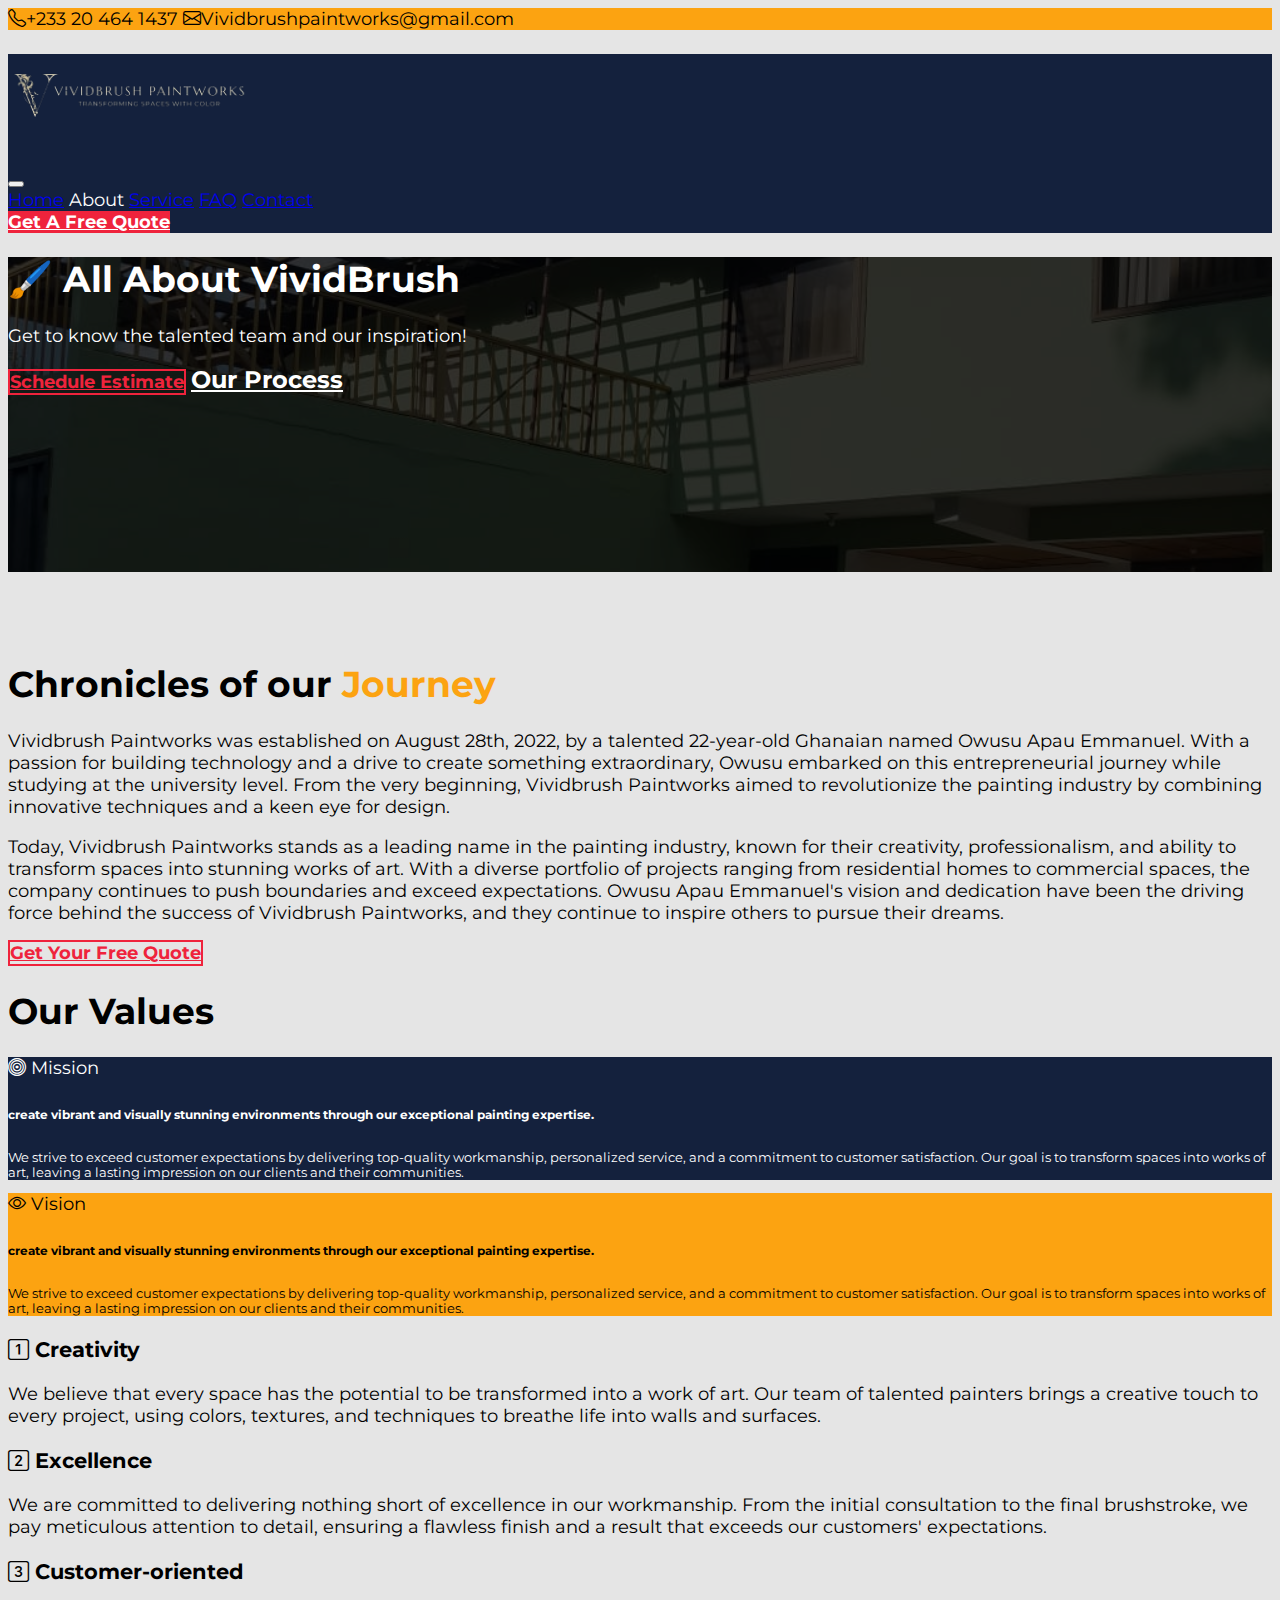
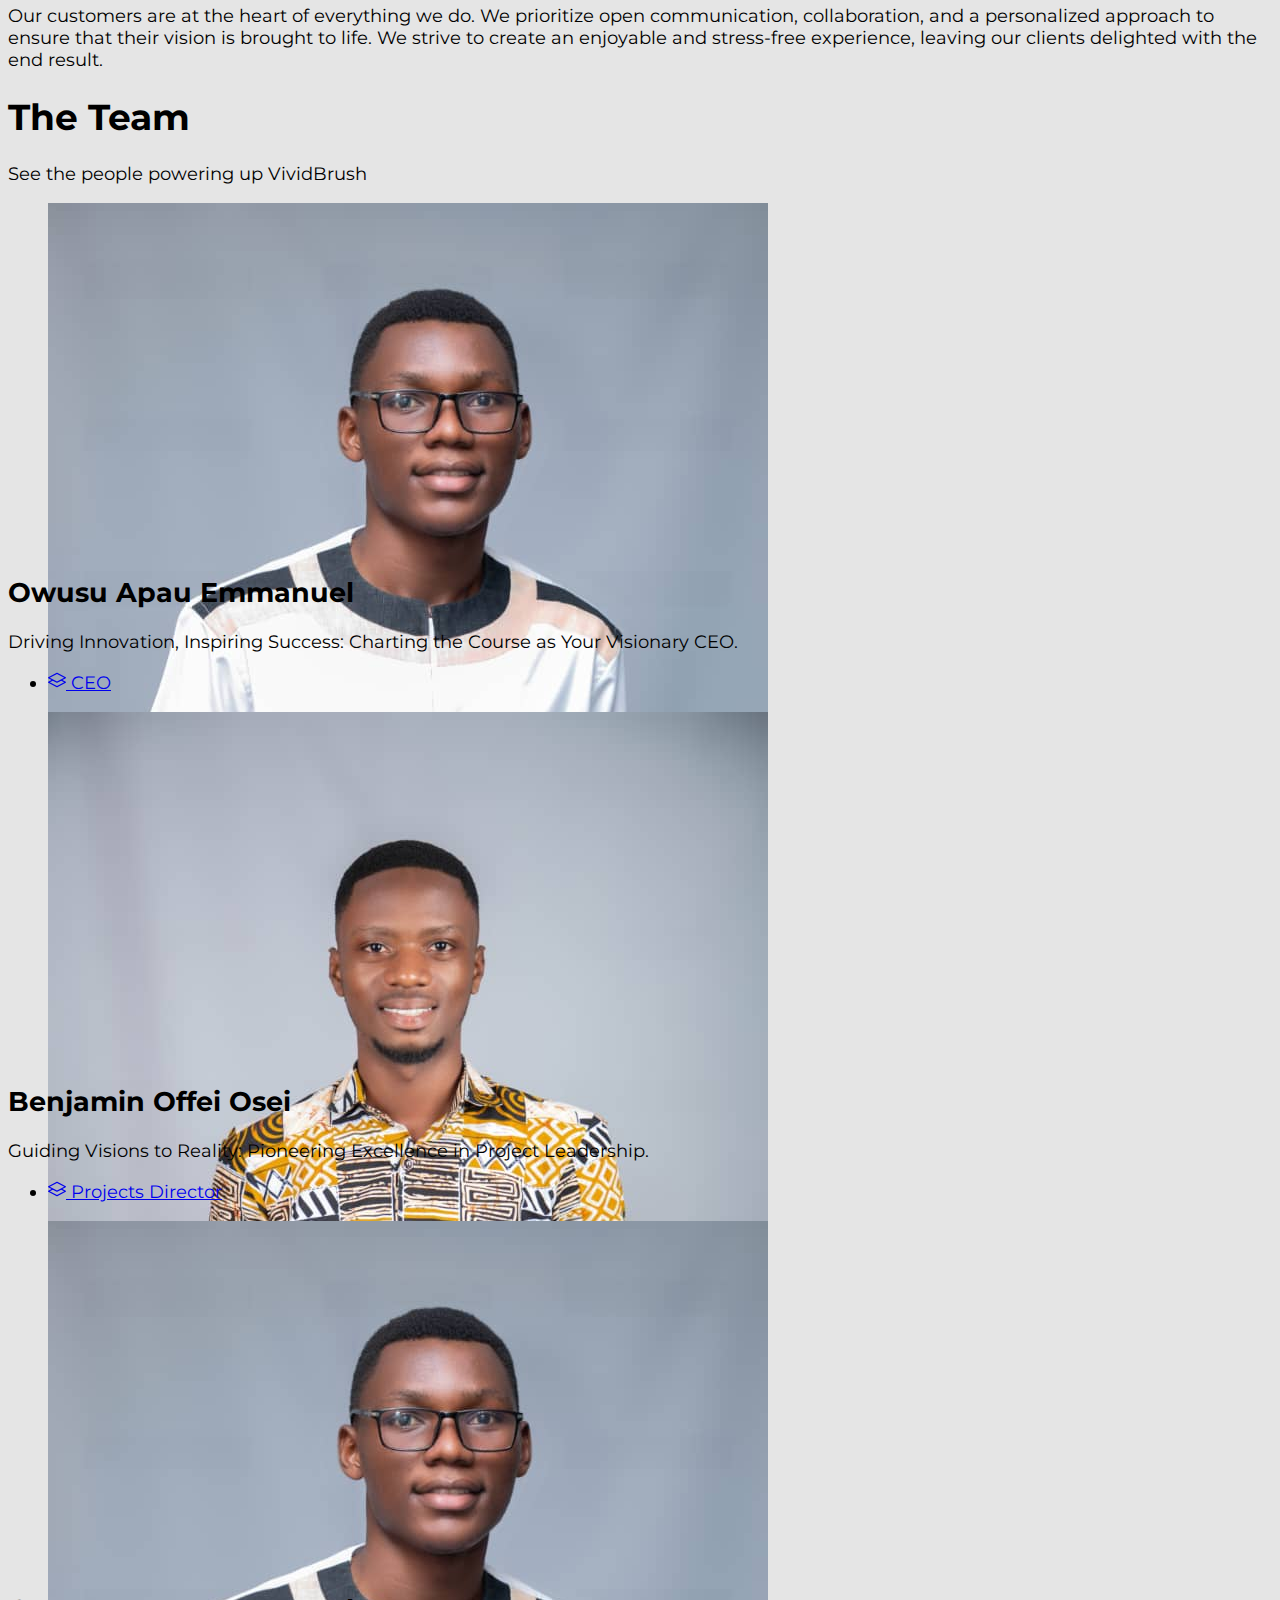
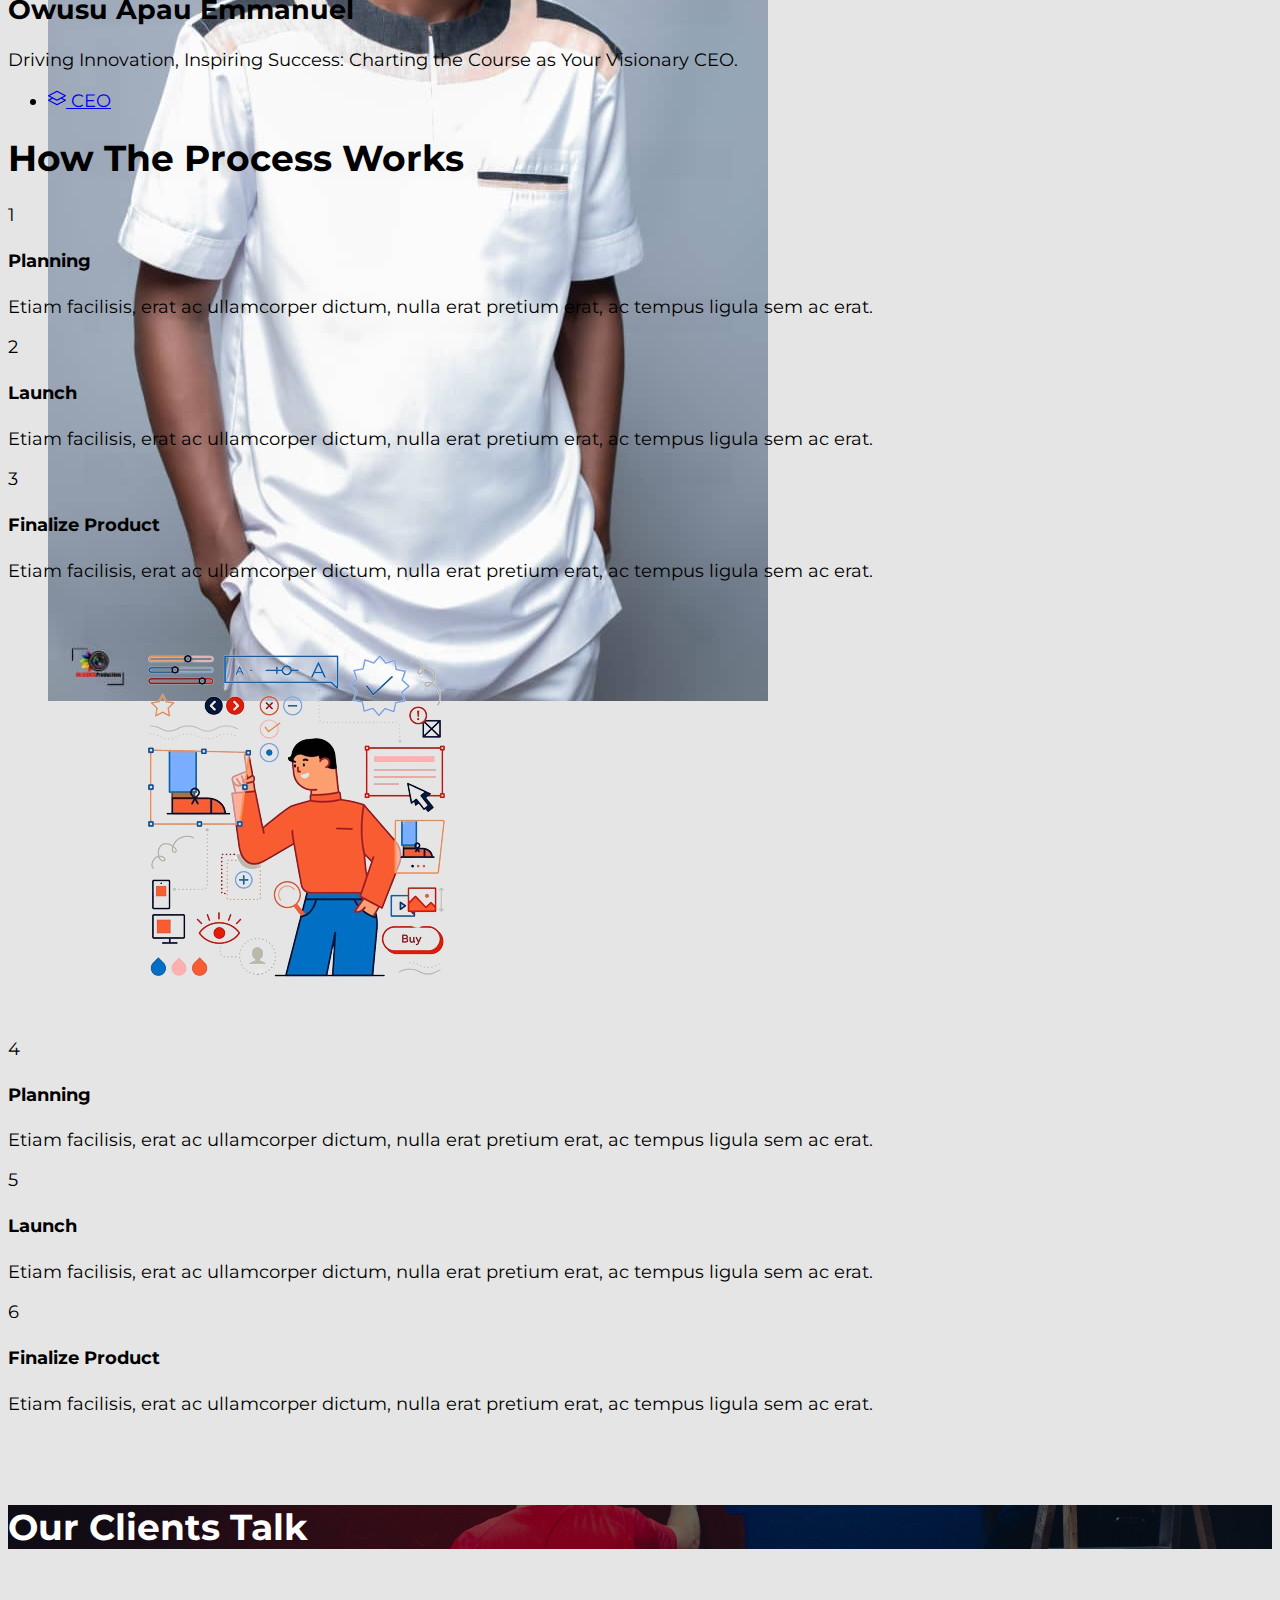
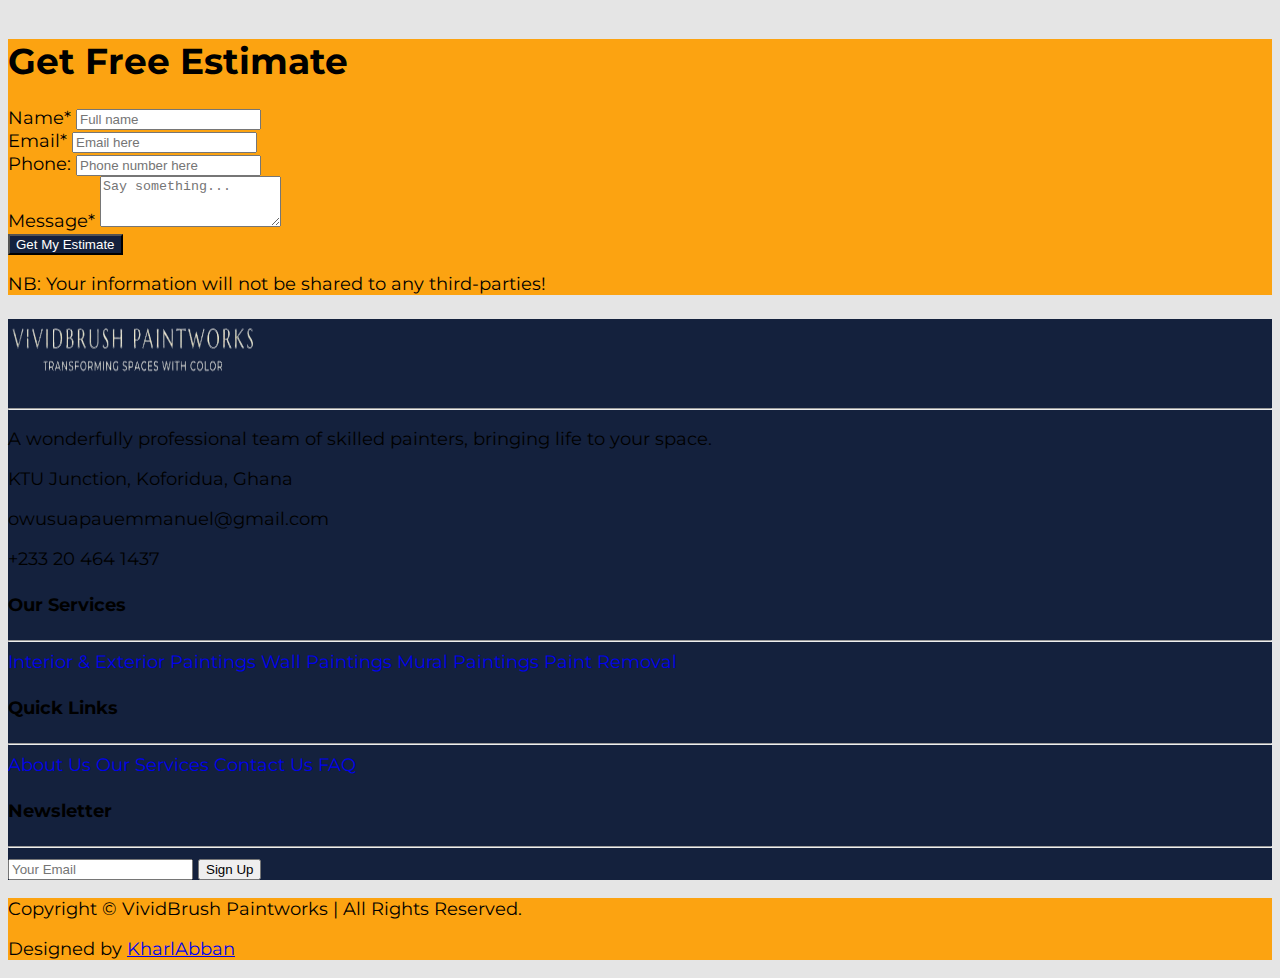
==== about.html @ 243aa116 "Initial commit for VividBrush" ====
<!DOCTYPE html>
<html lang="en">
<head>
    <meta charset="UTF-8">
    <meta name="author" content="KharlAbban">
    <meta name="keywords" content="painter, painting, home decor, interior, mural, contractor">
    <meta name="viewport" content="width=device-width, initial-scale=1.0">
    <title>About VividBrush Paintworks</title>
    <link rel="icon" type="image/png" href="assets/img/logo_transparent_icon.png">
    <!-- Styles -->
    <link href="https://cdn.jsdelivr.net/npm/bootstrap@5.3.2/dist/css/bootstrap.min.css" rel="stylesheet" integrity="sha384-T3c6CoIi6uLrA9TneNEoa7RxnatzjcDSCmG1MXxSR1GAsXEV/Dwwykc2MPK8M2HN" crossorigin="anonymous">
    <link rel="stylesheet" href="https://cdn.jsdelivr.net/npm/bootstrap-icons@1.11.2/font/bootstrap-icons.min.css">
    <link rel="stylesheet" href="https://cdnjs.cloudflare.com/ajax/libs/OwlCarousel2/2.3.4/assets/owl.carousel.min.css" integrity="sha512-tS3S5qG0BlhnQROyJXvNjeEM4UpMXHrQfTGmbQ1gKmelCxlSEBUaxhRBj/EFTzpbP4RVSrpEikbmdJobCvhE3g==" crossorigin="anonymous" referrerpolicy="no-referrer" />
    <link rel="stylesheet" href="https://cdnjs.cloudflare.com/ajax/libs/OwlCarousel2/2.3.4/assets/owl.theme.default.css" integrity="sha512-OTcub78R3msOCtY3Tc6FzeDJ8N9qvQn1Ph49ou13xgA9VsH9+LRxoFU6EqLhW4+PKRfU+/HReXmSZXHEkpYoOA==" crossorigin="anonymous" referrerpolicy="no-referrer" />
    <link rel="stylesheet" href="https://cdnjs.cloudflare.com/ajax/libs/font-awesome/6.5.1/css/all.min.css" integrity="sha512-DTOQO9RWCH3ppGqcWaEA1BIZOC6xxalwEsw9c2QQeAIftl+Vegovlnee1c9QX4TctnWMn13TZye+giMm8e2LwA==" crossorigin="anonymous" referrerpolicy="no-referrer" />
    <link rel="stylesheet" href="assets/css/about.css">
    <!-- Scripts -->
    <script defer src="https://cdn.jsdelivr.net/npm/bootstrap@5.3.2/dist/js/bootstrap.bundle.min.js" integrity="sha384-C6RzsynM9kWDrMNeT87bh95OGNyZPhcTNXj1NW7RuBCsyN/o0jlpcV8Qyq46cDfL" crossorigin="anonymous"></script>
    <script defer src="https://cdnjs.cloudflare.com/ajax/libs/jquery/3.7.1/jquery.min.js" integrity="sha512-v2CJ7UaYy4JwqLDIrZUI/4hqeoQieOmAZNXBeQyjo21dadnwR+8ZaIJVT8EE2iyI61OV8e6M8PP2/4hpQINQ/g==" crossorigin="anonymous" referrerpolicy="no-referrer"></script>
    <script defer src="https://cdnjs.cloudflare.com/ajax/libs/OwlCarousel2/2.3.4/owl.carousel.min.js" integrity="sha512-bPs7Ae6pVvhOSiIcyUClR7/q2OAsRiovw4vAkX+zJbw3ShAeeqezq50RIIcIURq7Oa20rW2n2q+fyXBNcU9lrw==" crossorigin="anonymous" referrerpolicy="no-referrer"></script>
    <script defer src="assets/js/index.js"></script>
    <script src="assets/js/universal.js" defer></script>
</head>
<body>
    <!-- BTT -->
    <a href="#" class="text-decoration-none back-to-top position-fixed rounded d-flex justify-content-center align-items-center py-2 px-3 d-none">
        <i class="fa-solid fa-arrow-up fa-2x"></i>
    </a>

    <!-- Header with top nav -->
    <header class="container-fluid topNavHeader d-none d-lg-block">
        <div class="container">
            <div class="row">
                <div class="col-md-7 text-center text-lg-start mb-2 mb-lg-0">
                    <div class="d-inline-flex align-items-center">
                        <span class="text-dark py-2 pe-3 border-end border-white" href=""><i class="bi bi-telephone text-secondary me-2"></i>+233 20 464 1437</span>
                        <span class="text-dark py-2 px-3" href=""><i class="bi bi-envelope text-secondary me-2"></i>Vividbrushpaintworks@gmail.com</span>
                    </div>
                </div>
                <div class="col-md-5 text-center text-lg-end">
                    <div class="d-inline-flex align-items-center">
                        <a class="text-body py-2 px-3 border-end border-white" href="https://www.instagram.com/vividbrushpaintworks/">
                            <i class="fab fa-instagram text-secondary"></i>
                        </a>
                    </div>
                </div>
            </div>
        </div>
    </header>
    <nav class="navbar navbar-expand-lg topNavBar navbar-dark shadow-sm px-5 py-2 py-lg-0">
        <a href="index.html" class="navbar-brand p-0">
            <h1 class="m-0 text-uppercase text-primary w-50">
                <img src="assets/img/logo_wide-removebg-preview.png" height="80" alt="">
            </h1>
        </a>
        <button class="navbar-toggler" type="button" data-bs-toggle="collapse" data-bs-target="#navbarCollapse">
            <span class="navbar-toggler-icon"></span>
        </button>
        <div class="collapse navbar-collapse" id="navbarCollapse">
            <div class="navbar-nav mx-auto py-0 pe-4 fs-5">
                <a href="index.html" class="nav-item nav-link">Home</a>
                <a class="nav-item nav-link active">About</a>
                <a href="services.html" class="nav-item nav-link">Service</a>
                <a href="faq.html" class="nav-item nav-link">FAQ</a>
                <a href="contact.html" class="nav-item nav-link">Contact</a>
            </div>
            <a href="contact.html" class="btn btn-cta rounded-pill py-md-3 px-md-5 mx-2">Get A Free Quote</a>
        </div>
    </nav>
    <!-- End of header w/ navbar -->

    <!-- Intro Section -->
    <div class="container-fluid py-5 bg-intro overlay position-relative" style="margin-bottom: 90px;">
        <div class="container text-center">
            <div class="row justify-content-center ">
                <div class="col-10 text-center">
                    <h1 class="display-4 fw-bold">🖌️ All About VividBrush</h1>
                    <p class="lead">Get to know the talented team and our inspiration!</p>
                    <div class="g-3 mb-2">
                        <a href="contact.html" class="btn btn-cta-outline py-2 px-4">Schedule Estimate</a>
                        <a href="#process-section" class="btn btn-cta-text py-2 px-4">Our Process</a>
                    </div>
                </div>
            </div>
        </div>
    </div>
    <!-- End of Hero Section -->

    <!-- History Section -->
    <section class="history-section mt-lg-4 mb-3 py-2">
        <div class="container">
          <main class="section-main mt-2">
            <div class="row">
              <div class="col-6 py-lg-4">
                <div class="container">
                  <h1 class="">Chronicles of our <span class="imp-text text-decoration-underline">Journey</span></h1>
                  <p>Vividbrush Paintworks was established on August 28th, 2022, by a talented 22-year-old Ghanaian named Owusu Apau Emmanuel. With a passion for building technology and a drive to create something extraordinary, Owusu embarked on this entrepreneurial journey while studying at the university level. From the very beginning, Vividbrush Paintworks aimed to revolutionize the painting industry by combining innovative techniques and a keen eye for design.</p>
                  <p>Today, Vividbrush Paintworks stands as a leading name in the painting industry, known for their creativity, professionalism, and ability to transform spaces into stunning works of art. With a diverse portfolio of projects ranging from residential homes to commercial spaces, the company continues to push boundaries and exceed expectations. Owusu Apau Emmanuel's vision and dedication have been the driving force behind the success of Vividbrush Paintworks, and they continue to inspire others to pursue their dreams.</p>
                  <a href="contact.html" class="btn btn-cta-outline py-3 px-5">Get Your Free Quote</a>
                </div>
              </div>
              <div class="col-md-6 row d-none d-lg-flex justify-content-center align-items-center">
                <div class="row h-75 m-auto p-0 bg-history w-75">
                    <div class="col-6 border border-5"></div>
                    <div class="col-6 border border-5"></div>
                    <div class="col-6 border border-5"></div>
                    <div class="col-6 border border-5"></div>
                </div>
              </div>
            </div>
          </main>
        </div>
      </section>
    <!-- End of History Section -->

    <!-- Values Section -->
    <section class="values-section py-2 py-lg-3 bg-dark-subtle">
        <div class="container">
            <div class="section-header text-center">
                <h1 class="display-4 fw-medium text-decoration-underline">Our Values</h1>
            </div>
            <div class="section-content mt-4">
                <div class="row">
                    <div class="col-md-6 d-flex flex-column gap-5">
                        <!-- Mission -->
                        <div class="card values-card">
                            <div class="text-uppercase card-header fs-2 border-bottom">
                                <i class="bi bi-bullseye mr-2 fs-3"></i>
                              Mission
                            </div>
                            <div class="card-body">
                              <h6 class="card-title text-capitalize">create vibrant and visually stunning environments through our exceptional painting expertise.</h6>
                              <p class="card-text values-card-text"> We strive to exceed customer expectations by delivering top-quality workmanship, personalized service, and a commitment to customer satisfaction. Our goal is to transform spaces into works of art, leaving a lasting impression on our clients and their communities.</p>
                            </div>
                        </div>

                        <!-- Vision -->
                        <div class="card values-card-alt">
                            <div class="text-uppercase card-header fs-2 border-bottom">
                                <i class="bi bi-eye mr-2 fs-3"></i>
                              Vision
                            </div>
                            <div class="card-body">
                              <h6 class="card-title text-capitalize">create vibrant and visually stunning environments through our exceptional painting expertise.</h6>
                              <p class="card-text values-card-text"> We strive to exceed customer expectations by delivering top-quality workmanship, personalized service, and a commitment to customer satisfaction. Our goal is to transform spaces into works of art, leaving a lasting impression on our clients and their communities.</p>
                            </div>
                        </div>
                    </div>
                    <div class="col-md-6 text-center d-flex flex-column">
                        <div class="container w-75 mx-auto">
                            <h3><i class="bi bi-1-square mr-2"></i> Creativity</h3>
                            <p class="small">We believe that every space has the potential to be transformed into a work of art. Our team of talented painters brings a creative touch to every project, using colors, textures, and techniques to breathe life into walls and surfaces.</p>
                            <h3><i class="bi bi-2-square mr-2"></i> Excellence</h3>
                            <p class="small">We are committed to delivering nothing short of excellence in our workmanship. From the initial consultation to the final brushstroke, we pay meticulous attention to detail, ensuring a flawless finish and a result that exceeds our customers' expectations.</p>
                            <h3><i class="bi bi-3-square mr-2"></i> Customer-oriented</h3>
                            <p class="small">Our customers are at the heart of everything we do. We prioritize open communication, collaboration, and a personalized approach to ensure that their vision is brought to life. We strive to create an enjoyable and stress-free experience, leaving our clients delighted with the end result.</p>
                        </div>  
                    </div>
                </div>
            </div>
        </div>
    </section>
    <!-- End of Values Section -->

    <!-- The Team Section -->
    <section class="mt-3 mb-5 py-2 the-team">
        <div class="container w-75">
            <div class="section-header text-center my-2">
                <h1 class="display-4 fw-medium text-decoration-underline">The Team</h1>
                <p class="lead">See the people powering up VividBrush</p>
            </div>
            <div class="section-content">
                <div class="row">
                    <div class="col-12 col-md-6 col-lg-4 my-2">
                        <div class="card border-0">
                          <figure class="card-img-top m-0 overflow-hidden team-img">
                            <span href="">
                              <img class="img-fluid" loading="lazy" src="assets/img/ceo_profile.jpg" alt="">
                            </span>
                          </figure>
                          <div class="card-body border bg-white p-4">
                            <h2 class="card-title h4 fw-bold mb-3">Owusu Apau Emmanuel</h2>
                            <p class="card-text text-secondary">Driving Innovation, Inspiring Success: Charting the Course as Your Visionary CEO.</p>
                          </div>
                          <div class="card-footer border border-top-0 bg-white p-4">
                            <ul class="nav mb-0 bsb-nav-sep">
                              <li class="nav-item text-secondary">
                                <a class="nav-link link-secondary p-0 pe-3 d-inline-flex align-items-center" href="#!">
                                  <svg xmlns="http://www.w3.org/2000/svg" width="18" height="18" fill="currentColor" class="bi bi-layers text-primary" viewBox="0 0 16 16">
                                    <path d="M8.235 1.559a.5.5 0 0 0-.47 0l-7.5 4a.5.5 0 0 0 0 .882L3.188 8 .264 9.559a.5.5 0 0 0 0 .882l7.5 4a.5.5 0 0 0 .47 0l7.5-4a.5.5 0 0 0 0-.882L12.813 8l2.922-1.559a.5.5 0 0 0 0-.882l-7.5-4zm3.515 7.008L14.438 10 8 13.433 1.562 10 4.25 8.567l3.515 1.874a.5.5 0 0 0 .47 0l3.515-1.874zM8 9.433 1.562 6 8 2.567 14.438 6 8 9.433z" />
                                  </svg>
                                  <span class="ms-2 fs-6">CEO</span>
                                </a>
                              </li>
                            </ul>
                          </div>
                        </div>
                    </div>
                    <div class="col-12 col-md-6 col-lg-4 my-2">
                        <div class="card border-0">
                          <figure class="card-img-top m-0 overflow-hidden team-img">
                            <span href="">
                              <img class="img-fluid" loading="lazy" src="assets/img/director_profile.jpg" alt="">
                            </span>
                          </figure>
                          <div class="card-body border bg-white p-4">
                            <h2 class="card-title h4 fw-bold mb-3">Benjamin Offei Osei</h2>
                            <p class="card-text text-secondary">Guiding Visions to Reality: Pioneering Excellence in Project Leadership.</p>
                          </div>
                          <div class="card-footer border border-top-0 bg-white p-4">
                            <ul class="nav mb-0 bsb-nav-sep">
                              <li class="nav-item text-secondary">
                                <a class="nav-link link-secondary p-0 pe-3 d-inline-flex align-items-center" href="#!">
                                  <svg xmlns="http://www.w3.org/2000/svg" width="18" height="18" fill="currentColor" class="bi bi-layers text-primary" viewBox="0 0 16 16">
                                    <path d="M8.235 1.559a.5.5 0 0 0-.47 0l-7.5 4a.5.5 0 0 0 0 .882L3.188 8 .264 9.559a.5.5 0 0 0 0 .882l7.5 4a.5.5 0 0 0 .47 0l7.5-4a.5.5 0 0 0 0-.882L12.813 8l2.922-1.559a.5.5 0 0 0 0-.882l-7.5-4zm3.515 7.008L14.438 10 8 13.433 1.562 10 4.25 8.567l3.515 1.874a.5.5 0 0 0 .47 0l3.515-1.874zM8 9.433 1.562 6 8 2.567 14.438 6 8 9.433z" />
                                  </svg>
                                  <span class="ms-2 fs-6">Projects Director</span>
                                </a>
                              </li>
                            </ul>
                          </div>
                        </div>
                    </div>
                    <div class="col-12 col-md-6 col-lg-4 my-2">
                        <div class="card border-0">
                          <figure class="card-img-top m-0 overflow-hidden team-img">
                            <span href="">
                              <img class="img-fluid" loading="lazy" src="assets/img/ceo_profile.jpg" alt="">
                            </span>
                          </figure>
                          <div class="card-body border bg-white p-4">
                            <h2 class="card-title h4 fw-bold mb-3">Owusu Apau Emmanuel</h2>
                            <p class="card-text text-secondary">Driving Innovation, Inspiring Success: Charting the Course as Your Visionary CEO.</p>
                          </div>
                          <div class="card-footer border border-top-0 bg-white p-4">
                            <ul class="nav mb-0 bsb-nav-sep">
                              <li class="nav-item text-secondary">
                                <a class="nav-link link-secondary p-0 pe-3 d-inline-flex align-items-center" href="#!">
                                  <svg xmlns="http://www.w3.org/2000/svg" width="18" height="18" fill="currentColor" class="bi bi-layers text-primary" viewBox="0 0 16 16">
                                    <path d="M8.235 1.559a.5.5 0 0 0-.47 0l-7.5 4a.5.5 0 0 0 0 .882L3.188 8 .264 9.559a.5.5 0 0 0 0 .882l7.5 4a.5.5 0 0 0 .47 0l7.5-4a.5.5 0 0 0 0-.882L12.813 8l2.922-1.559a.5.5 0 0 0 0-.882l-7.5-4zm3.515 7.008L14.438 10 8 13.433 1.562 10 4.25 8.567l3.515 1.874a.5.5 0 0 0 .47 0l3.515-1.874zM8 9.433 1.562 6 8 2.567 14.438 6 8 9.433z" />
                                  </svg>
                                  <span class="ms-2 fs-6">CEO</span>
                                </a>
                              </li>
                            </ul>
                          </div>
                        </div>
                    </div>
                </div>
            </div>
        </div>
    </section>
    <!-- End of The Team Section -->

    <!-- Our Process -->
<section class="py-3 py-md-5 process-section" id="process-section">
    <div class="container-fluid">
        <div class="container text-center">
            <div class="section-header text-center my-2">
                <h1 class="display-4 fw-medium text-decoration-underline">How The Process Works</h1>
            </div>
        </div>
      <div class="py-4 row gy-3 gy-lg-0 align-items-lg-center">
        <div class="col-12 col-lg-4">
          <div class="row justify-content-xl-end">
            <div class="col-12 col-xl-11">
              <div class="d-flex mb-4">
                <div>
                  <span class="btn btn-primary pe-none me-4">1</span>
                </div>
                <div>
                  <h4 class="mb-3">Planning</h4>
                  <p class="mb-0 text-secondary">Etiam facilisis, erat ac ullamcorper dictum, nulla erat pretium erat, ac tempus ligula sem ac erat.</p>
                </div>
              </div>
              <div class="d-flex mb-4">
                <div>
                  <span class="btn btn-primary pe-none me-4">2</span>
                </div>
                <div>
                  <h4 class="mb-3">Launch</h4>
                  <p class="mb-0 text-secondary">Etiam facilisis, erat ac ullamcorper dictum, nulla erat pretium erat, ac tempus ligula sem ac erat.</p>
                </div>
              </div>
              <div class="d-flex">
                <div>
                  <span class="btn btn-primary pe-none me-4">3</span>
                </div>
                <div>
                  <h4 class="mb-3">Finalize Product</h4>
                  <p class="mb-0 text-secondary">Etiam facilisis, erat ac ullamcorper dictum, nulla erat pretium erat, ac tempus ligula sem ac erat.</p>
                </div>
              </div>
            </div>
          </div>
        </div>
        <div class="col-12 col-lg-4 text-center">
            <img class="img-fluid rounded" loading="lazy" src="./assets/img/process-img.png" alt="">
        </div>
        <div class="col-12 col-lg-4">
        <div class="row justify-content-xl-end">
            <div class="col-12 col-xl-11">
            <div class="d-flex mb-4">
                <div>
                <span class="btn btn-primary pe-none me-4">4</span>
                </div>
                <div>
                <h4 class="mb-3">Planning</h4>
                <p class="mb-0 text-secondary">Etiam facilisis, erat ac ullamcorper dictum, nulla erat pretium erat, ac tempus ligula sem ac erat.</p>
                </div>
            </div>
            <div class="d-flex mb-4">
                <div>
                <span class="btn btn-primary pe-none me-4">5</span>
                </div>
                <div>
                <h4 class="mb-3">Launch</h4>
                <p class="mb-0 text-secondary">Etiam facilisis, erat ac ullamcorper dictum, nulla erat pretium erat, ac tempus ligula sem ac erat.</p>
                </div>
            </div>
            <div class="d-flex">
                <div>
                <span class="btn btn-primary pe-none me-4">6</span>
                </div>
                <div>
                <h4 class="mb-3">Finalize Product</h4>
                <p class="mb-0 text-secondary">Etiam facilisis, erat ac ullamcorper dictum, nulla erat pretium erat, ac tempus ligula sem ac erat.</p>
                </div>
            </div>
            </div>
        </div>
        </div>
      </div>
    </div>
  </section>
    <!-- End of Our Process -->


    <!-- Testimonial Start -->
    <div class="container-fluid bg-testimonial py-5" style="margin: 90px 0;">
        <div class="container py-5">
            <div class="row g-0 justify-content-center">
                <div class="col-lg-6">
                    <h1 class="display-4 mb-4 fw-bold text-decoration-underline">Our Clients Talk</h1>
                    <div class="owl-carousel testimonial-carousel">
                        <div class="testimonial-item">
                            <p class="fs-4 fw-normal"><i class="fa fa-quote-left text-secondary me-3"></i>I was blown away by the exceptional service provided by VividBrush Paintworks. Their team of skilled painters not only delivered stunning results but also completed the project within the agreed timeframe. I am thrilled with the outcome</p>
                            <div class="d-flex align-items-center">
                                <img class="p-1 bg-secondary" src="assets/img/images.png" height="70" alt="">
                                <div class="ps-3">
                                    <h3>Michael</h3>
                                    <span class="text-uppercase">Koforidua</span>
                                </div>
                            </div>
                        </div>
                        <div class="testimonial-item">
                            <p class="fs-4 fw-normal">
                                <i class="fa fa-quote-left text-secondary me-3"></i>
                                VividBrush Paintworks did an amazing job  life to our home!
                                I really love how professional the team is. They helped me out tremendously from start to finish!
                            </p>
                            <div class="d-flex align-items-center">
                                <img class="p-1 bg-secondary" src="assets/img/images.png" height="70" alt="">
                                <div class="ps-3">
                                    <h3>Sarah</h3>
                                    <span class="text-uppercase">Accra</span>
                                </div>
                            </div>
                        </div>
                    </div>
                </div>
            </div>
        </div>
    </div>
    <!-- Testimonial End -->

    <!-- Free Quote Form -->
    <section class="free-quote-section mt-2 py-md-4">
        <div class="container">
            <div class="text-center mb-4">
                <h1 class="display-4 fw-bold">Get Free Estimate</h1>
            </div>
            <div class="row">
                <div class="col col-md-8 offset-md-2 ">
                    <form action="" method="post">
                      <div class="row mb-2">
                        <div class="col">
                          <label for="contact-name" class="form-label">Name*</label>
                          <input required="" type="text" name="contact-name" class="form-control rounded-0" placeholder="Full name" aria-label="Name input">
                        </div>
                        <div class="col">
                          <label for="contact-email" class="form-label">Email*</label>
                          <input required="" type="email" class="form-control rounded-0" name="contact-email" placeholder="Email here" aria-label="Email input">
                        </div>
                        <div class="col">
                          <label for="contact-phone" class="form-label">Phone:</label>
                          <input type="text" class="form-control rounded-0" name="contact-phone" placeholder="Phone number here" aria-label="Phone input">
                        </div>
                      </div>
                      <div class="mb-3">
                        <label for="contact-textarea" class="form-label">Message*</label>
                        <textarea class="form-control rounded-0" name="contact-textarea" placeholder="Say something..." id="smam-textarea" rows="3"></textarea>
                      </div>
                      <input type="submit" value="Get My Estimate" class="btn rounded-0 w-100 quote-submit-btn">
                      <p class="small">NB: Your information will not be shared to any third-parties!</p>
                    </form>
                </div>
            </div>
        </div>
      </section>
    <!-- End of Free Quote Form -->

    <!-- Footer Start -->
    <footer class="container-fluid text-light py-4">
        <div class="container py-5">
            <div class="row g-5">
                <div class="col-lg-3 col-md-6">
                    <h4 class="text-primary">
                        <img src="assets/img/logo_transparent_text-removebg-preview.png" height="60" width="250" alt="">
                    </h4>
                    <hr class="w-25 text-secondary mb-4" style="opacity: 1;">
                    <p class="mb-4">A wonderfully professional team of skilled painters, bringing life to your space.</p>
                    <p class="mb-2"><i class="fa fa-map-marker-alt text-primary me-3"></i>KTU Junction, Koforidua, Ghana</p>
                    <p class="mb-2"><i class="fa fa-envelope text-primary me-3"></i>owusuapauemmanuel@gmail.com</p>
                    <p class="mb-0"><i class="fa fa-phone-alt text-primary me-3"></i>+233 20 464 1437</p>
                </div>
                <div class="col-lg-3 col-md-6">
                    <h4 class="text-primary">Our Services</h4>
                    <hr class="w-25 text-secondary mb-4" style="opacity: 1;">
                    <div class="d-flex flex-column justify-content-start">
                        <a class="text-light mb-2" href="#"><i class="fa fa-angle-right me-2"></i>Interior & Exterior Paintings</a>
                        <a class="text-light mb-2" href="#"><i class="fa fa-angle-right me-2"></i>Wall Paintings</a>
                        <a class="text-light mb-2" href="#"><i class="fa fa-angle-right me-2"></i>Mural Paintings</a>
                        <a class="text-light mb-2" href="#"><i class="fa fa-angle-right me-2"></i>Paint Removal</a>
                    </div>
                </div>
                <div class="col-lg-3 col-md-6">
                    <h4 class="text-primary">Quick Links</h4>
                    <hr class="w-25 text-secondary mb-4" style="opacity: 1;">
                    <div class="d-flex flex-column justify-content-start">
                        <a class="text-light mb-2" href="about.html"><i class="fa fa-angle-right me-2"></i>About Us</a>
                        <a class="text-light mb-2" href="services.html"><i class="fa fa-angle-right me-2"></i>Our Services</a>
                        <a class="text-light" href="contact.html"><i class="fa fa-angle-right me-2"></i>Contact Us</a>
                        <a class="text-light" href="faq.html"><i class="fa fa-angle-right me-2"></i>FAQ</a>
                    </div>
                </div>
                <div class="col-lg-3 col-md-6">
                    <h4 class="text-primary">Newsletter</h4>
                    <hr class="w-25 text-secondary mb-4" style="opacity: 1;">
                    <form action="">
                        <div class="input-group">
                            <input type="text" class="form-control p-3 border-0" placeholder="Your Email">
                            <button class="btn btn-primary">Sign Up</button>
                        </div>
                    </form>
                </div>
            </div>
        </div>
    </footer>
    <div class="container-fluid copyright py-3 ">
        <div class="container">
            <div class="row g-0">
                <div class="col-md-8 text-center text-md-start">
                    <p class="mb-md-0">Copyright &copy; <span id="year"></span> <span class="text-dark fw-bold">VividBrush Paintworks</span> | All Rights Reserved.</p>
                </div>
                <div class="col-md-4 text-center text-md-end">
                    <p class="fs-6 mb-0">Designed by <a class="text-dark fw-bold" href="https://kharlabban.github.io/">KharlAbban</a></p>
                </div>
            </div>
        </div>
    </div>
    <!-- Footer End -->
</body>
</html>
---- assets/css/about.css ----
@import url("universal.css");

.bg-history {
    background: url("../img/joanna-kosinska-B6yDtYs2IgY-unsplash.jpg") no-repeat;
    background-size: cover;
}
.values-card {
    background: var(--tert-bg-color);
    color: var(--secondary-text-color);
}
.values-card-alt {
    background: var(--secondary-bg-color);
    color: var(--main-text-color);
}
.values-card-text {
    font-size: 0.8rem;
}
.team-row {
    height: 50vh;
}
.team-img {
    max-height: 350px;
}
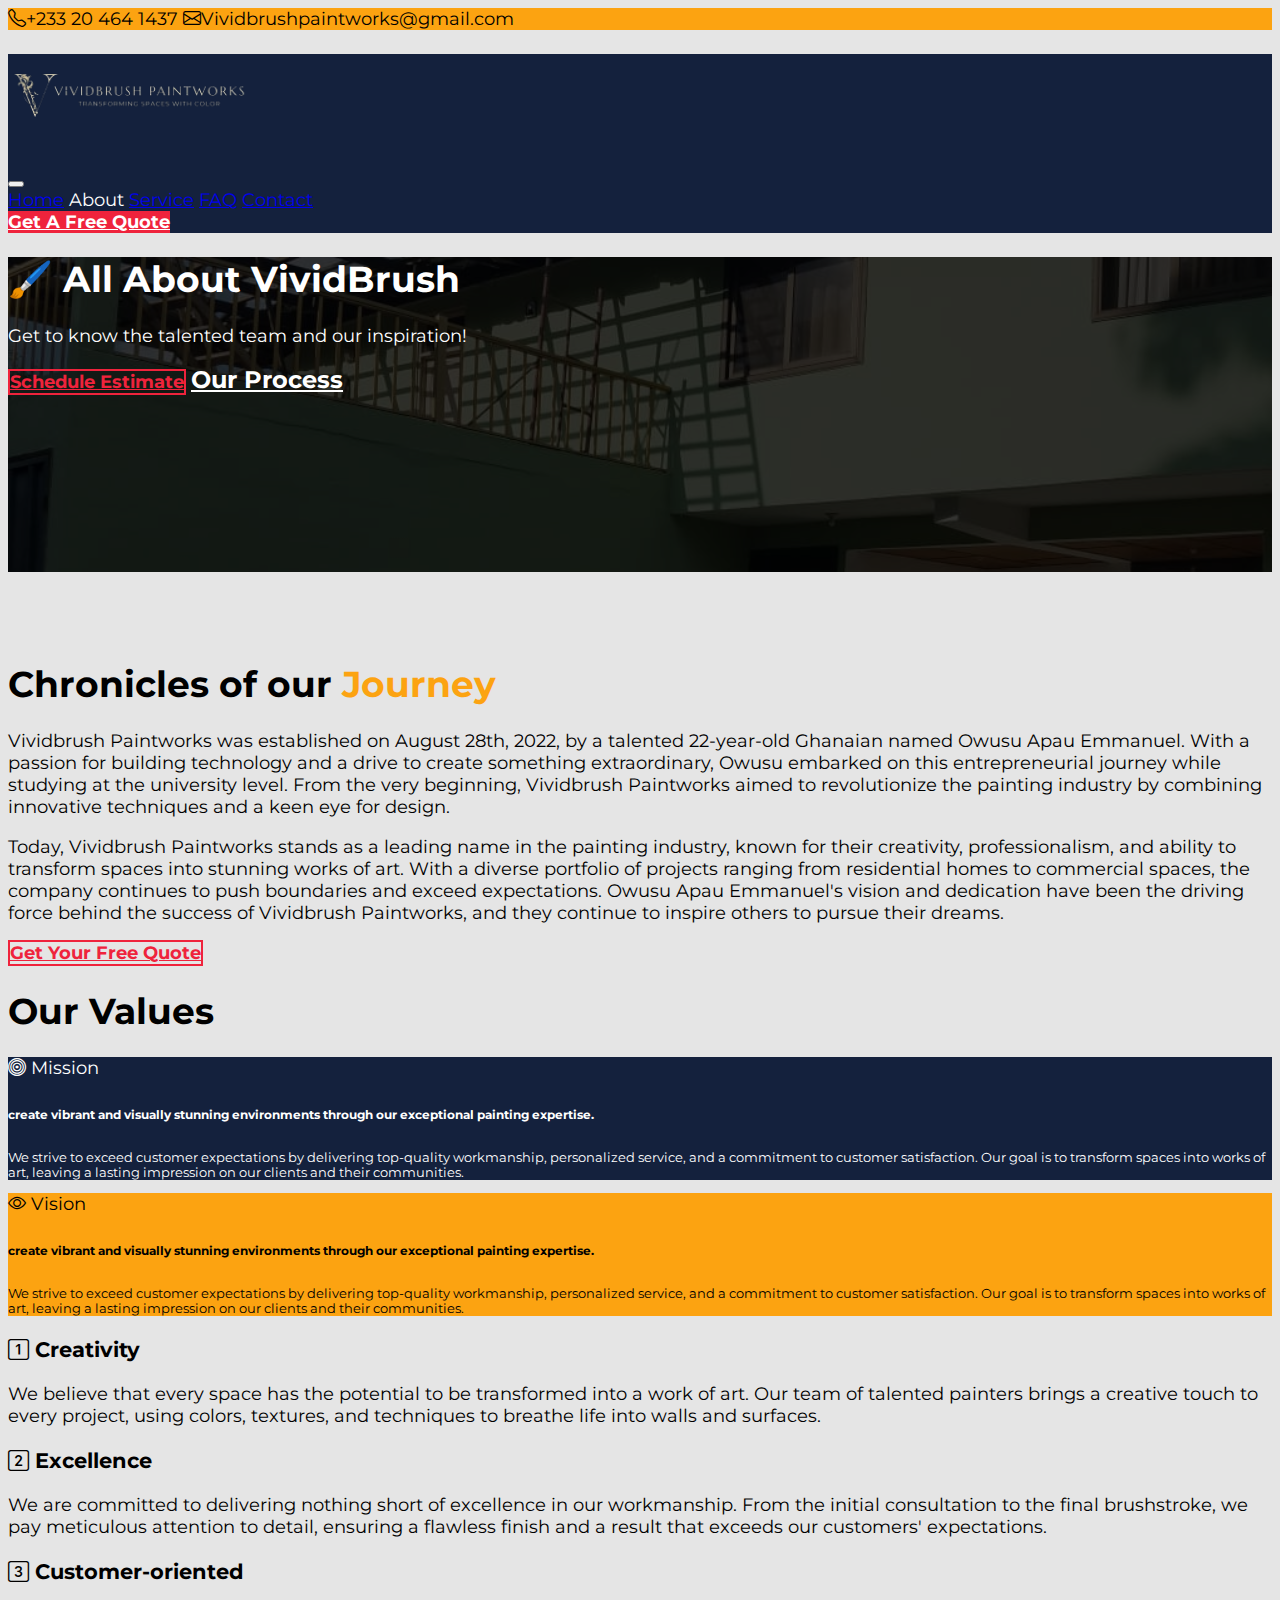
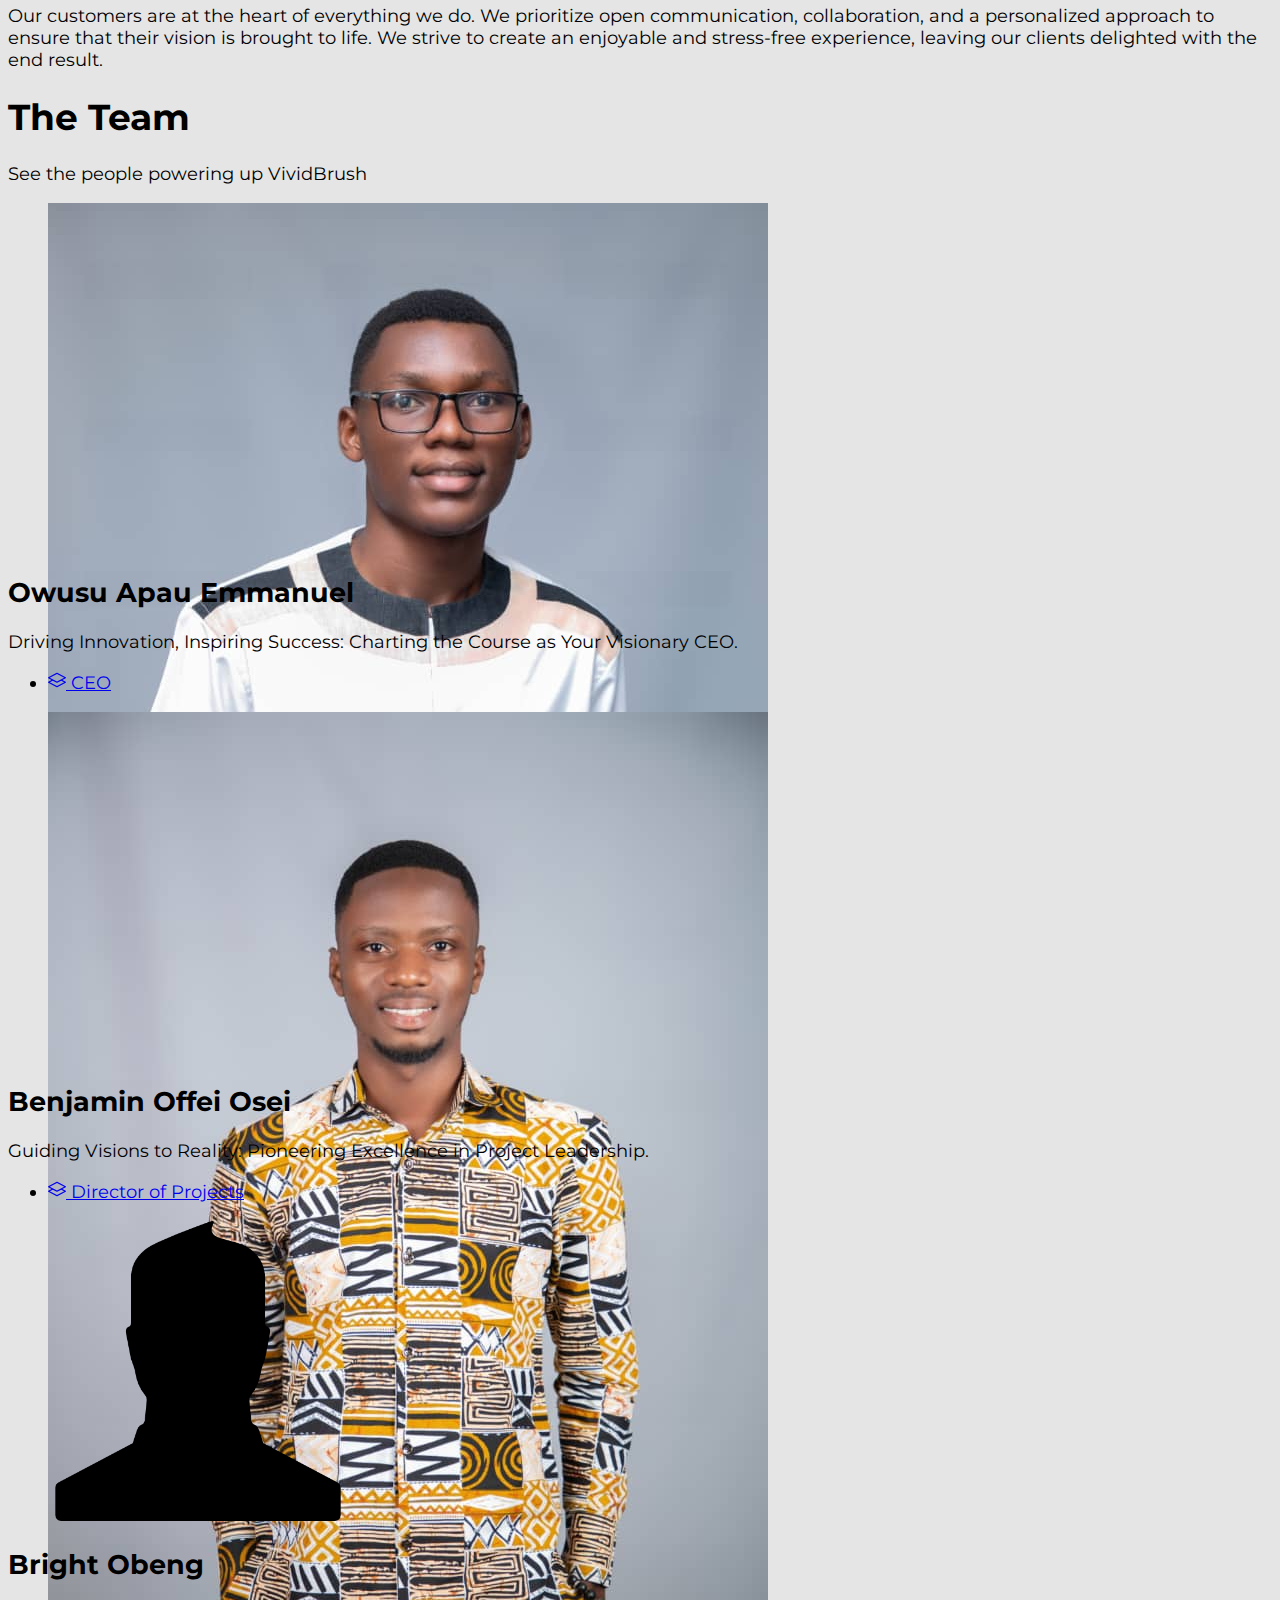
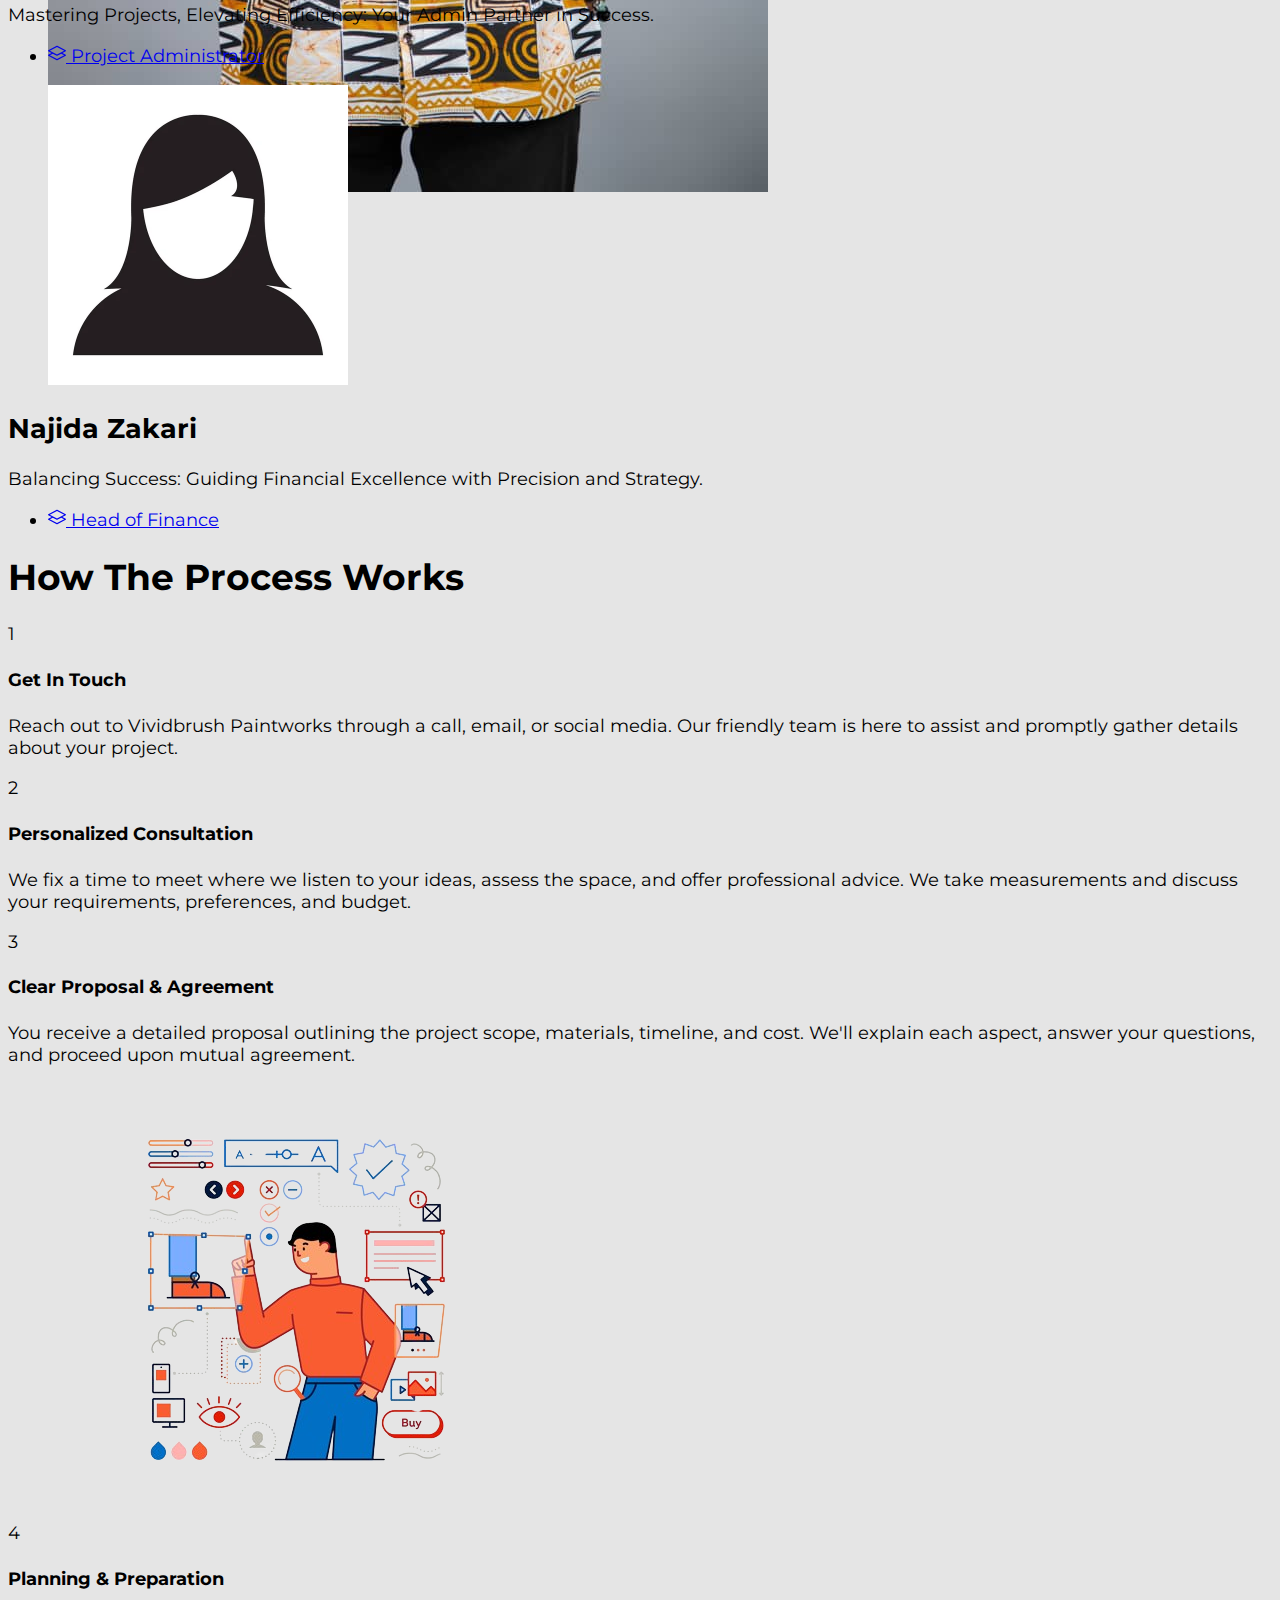
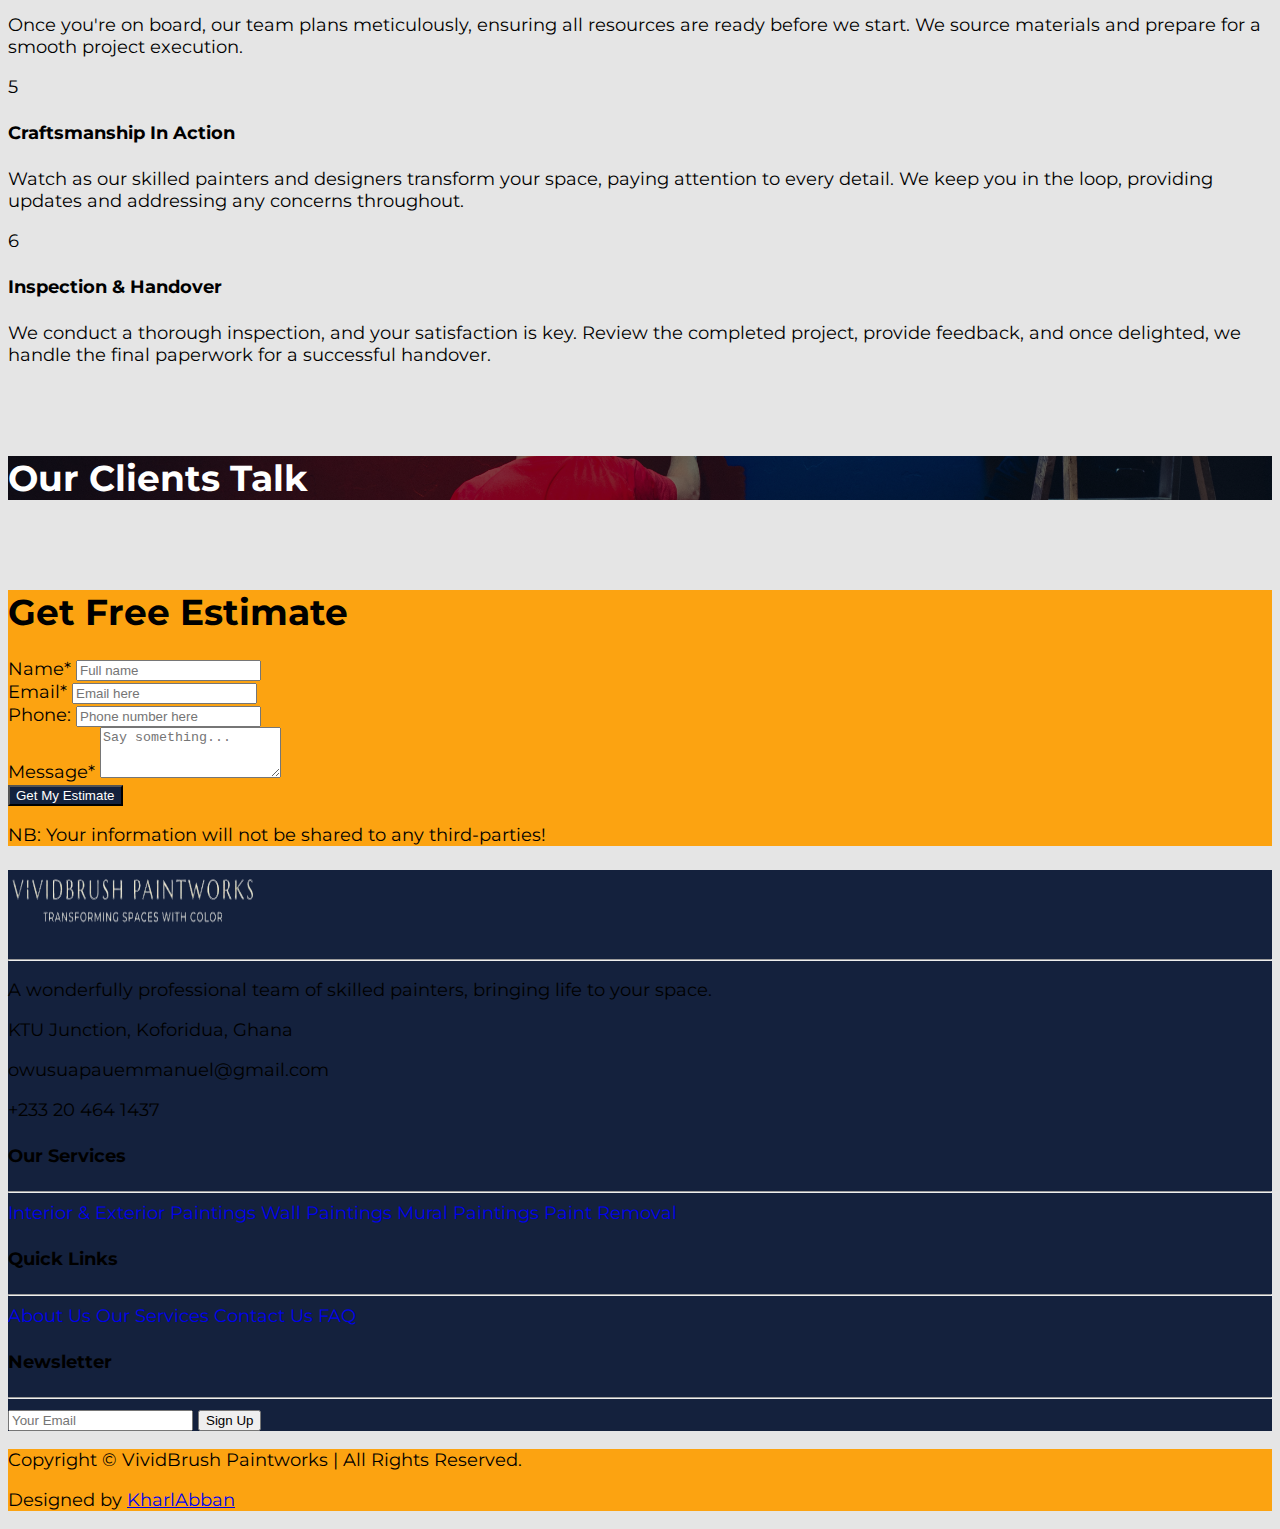
==== commit 31654a4a: "Another page done" ====
--- a/about.html
+++ b/about.html
@@ -18,7 +18,6 @@
     <script defer src="https://cdn.jsdelivr.net/npm/bootstrap@5.3.2/dist/js/bootstrap.bundle.min.js" integrity="sha384-C6RzsynM9kWDrMNeT87bh95OGNyZPhcTNXj1NW7RuBCsyN/o0jlpcV8Qyq46cDfL" crossorigin="anonymous"></script>
     <script defer src="https://cdnjs.cloudflare.com/ajax/libs/jquery/3.7.1/jquery.min.js" integrity="sha512-v2CJ7UaYy4JwqLDIrZUI/4hqeoQieOmAZNXBeQyjo21dadnwR+8ZaIJVT8EE2iyI61OV8e6M8PP2/4hpQINQ/g==" crossorigin="anonymous" referrerpolicy="no-referrer"></script>
     <script defer src="https://cdnjs.cloudflare.com/ajax/libs/OwlCarousel2/2.3.4/owl.carousel.min.js" integrity="sha512-bPs7Ae6pVvhOSiIcyUClR7/q2OAsRiovw4vAkX+zJbw3ShAeeqezq50RIIcIURq7Oa20rW2n2q+fyXBNcU9lrw==" crossorigin="anonymous" referrerpolicy="no-referrer"></script>
-    <script defer src="assets/js/index.js"></script>
     <script src="assets/js/universal.js" defer></script>
 </head>
 <body>
@@ -76,7 +75,7 @@
                 <div class="col-10 text-center">
                     <h1 class="display-4 fw-bold">🖌️ All About VividBrush</h1>
                     <p class="lead">Get to know the talented team and our inspiration!</p>
-                    <div class="g-3 mb-2">
+                    <div class="g-3 mb-2 d-none d-lg-block">
                         <a href="contact.html" class="btn btn-cta-outline py-2 px-4">Schedule Estimate</a>
                         <a href="#process-section" class="btn btn-cta-text py-2 px-4">Our Process</a>
                     </div>
@@ -91,7 +90,7 @@
         <div class="container">
           <main class="section-main mt-2">
             <div class="row">
-              <div class="col-6 py-lg-4">
+              <div class="col-12 col-lg-6 py-lg-4">
                 <div class="container">
                   <h1 class="">Chronicles of our <span class="imp-text text-decoration-underline">Journey</span></h1>
                   <p>Vividbrush Paintworks was established on August 28th, 2022, by a talented 22-year-old Ghanaian named Owusu Apau Emmanuel. With a passion for building technology and a drive to create something extraordinary, Owusu embarked on this entrepreneurial journey while studying at the university level. From the very beginning, Vividbrush Paintworks aimed to revolutionize the painting industry by combining innovative techniques and a keen eye for design.</p>
@@ -146,7 +145,7 @@
                             </div>
                         </div>
                     </div>
-                    <div class="col-md-6 text-center d-flex flex-column">
+                    <div class="col-md-6 text-center d-flex flex-column mt-5 mt-md-0">
                         <div class="container w-75 mx-auto">
                             <h3><i class="bi bi-1-square mr-2"></i> Creativity</h3>
                             <p class="small">We believe that every space has the potential to be transformed into a work of art. Our team of talented painters brings a creative touch to every project, using colors, textures, and techniques to breathe life into walls and surfaces.</p>
@@ -214,7 +213,7 @@
                                   <svg xmlns="http://www.w3.org/2000/svg" width="18" height="18" fill="currentColor" class="bi bi-layers text-primary" viewBox="0 0 16 16">
                                     <path d="M8.235 1.559a.5.5 0 0 0-.47 0l-7.5 4a.5.5 0 0 0 0 .882L3.188 8 .264 9.559a.5.5 0 0 0 0 .882l7.5 4a.5.5 0 0 0 .47 0l7.5-4a.5.5 0 0 0 0-.882L12.813 8l2.922-1.559a.5.5 0 0 0 0-.882l-7.5-4zm3.515 7.008L14.438 10 8 13.433 1.562 10 4.25 8.567l3.515 1.874a.5.5 0 0 0 .47 0l3.515-1.874zM8 9.433 1.562 6 8 2.567 14.438 6 8 9.433z" />
                                   </svg>
-                                  <span class="ms-2 fs-6">Projects Director</span>
+                                  <span class="ms-2 fs-6">Director of Projects</span>
                                 </a>
                               </li>
                             </ul>
@@ -225,12 +224,12 @@
                         <div class="card border-0">
                           <figure class="card-img-top m-0 overflow-hidden team-img">
                             <span href="">
-                              <img class="img-fluid" loading="lazy" src="assets/img/ceo_profile.jpg" alt="">
+                              <img class="img-fluid" loading="lazy" src="assets/img/user.png" height="300" alt="">
                             </span>
                           </figure>
                           <div class="card-body border bg-white p-4">
-                            <h2 class="card-title h4 fw-bold mb-3">Owusu Apau Emmanuel</h2>
-                            <p class="card-text text-secondary">Driving Innovation, Inspiring Success: Charting the Course as Your Visionary CEO.</p>
+                            <h2 class="card-title h4 fw-bold mb-3">Bright Obeng</h2>
+                            <p class="card-text text-secondary">Mastering Projects, Elevating Efficiency: Your Admin Partner in Success.</p>
                           </div>
                           <div class="card-footer border border-top-0 bg-white p-4">
                             <ul class="nav mb-0 bsb-nav-sep">
@@ -239,13 +238,39 @@
                                   <svg xmlns="http://www.w3.org/2000/svg" width="18" height="18" fill="currentColor" class="bi bi-layers text-primary" viewBox="0 0 16 16">
                                     <path d="M8.235 1.559a.5.5 0 0 0-.47 0l-7.5 4a.5.5 0 0 0 0 .882L3.188 8 .264 9.559a.5.5 0 0 0 0 .882l7.5 4a.5.5 0 0 0 .47 0l7.5-4a.5.5 0 0 0 0-.882L12.813 8l2.922-1.559a.5.5 0 0 0 0-.882l-7.5-4zm3.515 7.008L14.438 10 8 13.433 1.562 10 4.25 8.567l3.515 1.874a.5.5 0 0 0 .47 0l3.515-1.874zM8 9.433 1.562 6 8 2.567 14.438 6 8 9.433z" />
                                   </svg>
-                                  <span class="ms-2 fs-6">CEO</span>
+                                  <span class="ms-2 fs-6">Project Administrator</span>
                                 </a>
                               </li>
                             </ul>
                           </div>
                         </div>
                     </div>
+                    <div class="col-12 col-md-6 col-lg-4 my-2">
+                        <div class="card border-0">
+                          <figure class="card-img-top m-0 overflow-hidden team-img">
+                            <span href="">
+                              <img class="img-fluid" loading="lazy" src="assets/img/user_female.jpg" height="300" alt="">
+                            </span>
+                          </figure>
+                          <div class="card-body border bg-white p-4">
+                            <h2 class="card-title h4 fw-bold mb-3">Najida Zakari</h2>
+                            <p class="card-text text-secondary">Balancing Success: Guiding Financial Excellence with Precision and Strategy.</p>
+                          </div>
+                          <div class="card-footer border border-top-0 bg-white p-4">
+                            <ul class="nav mb-0 bsb-nav-sep">
+                              <li class="nav-item text-secondary">
+                                <a class="nav-link link-secondary p-0 pe-3 d-inline-flex align-items-center" href="#!">
+                                  <svg xmlns="http://www.w3.org/2000/svg" width="18" height="18" fill="currentColor" class="bi bi-layers text-primary" viewBox="0 0 16 16">
+                                    <path d="M8.235 1.559a.5.5 0 0 0-.47 0l-7.5 4a.5.5 0 0 0 0 .882L3.188 8 .264 9.559a.5.5 0 0 0 0 .882l7.5 4a.5.5 0 0 0 .47 0l7.5-4a.5.5 0 0 0 0-.882L12.813 8l2.922-1.559a.5.5 0 0 0 0-.882l-7.5-4zm3.515 7.008L14.438 10 8 13.433 1.562 10 4.25 8.567l3.515 1.874a.5.5 0 0 0 .47 0l3.515-1.874zM8 9.433 1.562 6 8 2.567 14.438 6 8 9.433z" />
+                                  </svg>
+                                  <span class="ms-2 fs-6">Head of Finance</span>
+                                </a>
+                              </li>
+                            </ul>
+                          </div>
+                        </div>
+                    </div>
+                    
                 </div>
             </div>
         </div>
@@ -253,8 +278,8 @@
     <!-- End of The Team Section -->
 
     <!-- Our Process -->
-<section class="py-3 py-md-5 process-section" id="process-section">
-    <div class="container-fluid">
+    <section class="py-3 py-md-5 process-section" id="process-section">
+        <div class="container-fluid">
         <div class="container text-center">
             <div class="section-header text-center my-2">
                 <h1 class="display-4 fw-medium text-decoration-underline">How The Process Works</h1>
@@ -269,8 +294,8 @@
                   <span class="btn btn-primary pe-none me-4">1</span>
                 </div>
                 <div>
-                  <h4 class="mb-3">Planning</h4>
-                  <p class="mb-0 text-secondary">Etiam facilisis, erat ac ullamcorper dictum, nulla erat pretium erat, ac tempus ligula sem ac erat.</p>
+                  <h4 class="mb-3">Get In Touch</h4>
+                  <p class="mb-0 fs-6">Reach out to Vividbrush Paintworks through a call, email, or social media. Our friendly team is here to assist and promptly gather details about your project.</p>
                 </div>
               </div>
               <div class="d-flex mb-4">
@@ -278,8 +303,8 @@
                   <span class="btn btn-primary pe-none me-4">2</span>
                 </div>
                 <div>
-                  <h4 class="mb-3">Launch</h4>
-                  <p class="mb-0 text-secondary">Etiam facilisis, erat ac ullamcorper dictum, nulla erat pretium erat, ac tempus ligula sem ac erat.</p>
+                  <h4 class="mb-3">Personalized Consultation</h4>
+                  <p class="mb-0 fs-6">We fix a time to meet where we listen to your ideas, assess the space, and offer professional advice. We take measurements and discuss your requirements, preferences, and budget.</p>
                 </div>
               </div>
               <div class="d-flex">
@@ -287,8 +312,8 @@
                   <span class="btn btn-primary pe-none me-4">3</span>
                 </div>
                 <div>
-                  <h4 class="mb-3">Finalize Product</h4>
-                  <p class="mb-0 text-secondary">Etiam facilisis, erat ac ullamcorper dictum, nulla erat pretium erat, ac tempus ligula sem ac erat.</p>
+                  <h4 class="mb-3">Clear Proposal & Agreement</h4>
+                  <p class="mb-0 fs-6">You receive a detailed proposal outlining the project scope, materials, timeline, and cost. We'll explain each aspect, answer your questions, and proceed upon mutual agreement.</p>
                 </div>
               </div>
             </div>
@@ -305,8 +330,8 @@
                 <span class="btn btn-primary pe-none me-4">4</span>
                 </div>
                 <div>
-                <h4 class="mb-3">Planning</h4>
-                <p class="mb-0 text-secondary">Etiam facilisis, erat ac ullamcorper dictum, nulla erat pretium erat, ac tempus ligula sem ac erat.</p>
+                <h4 class="mb-3">Planning & Preparation</h4>
+                <p class="mb-0 fs-6">Once you're on board, our team plans meticulously, ensuring all resources are ready before we start. We source materials and prepare for a smooth project execution.</p>
                 </div>
             </div>
             <div class="d-flex mb-4">
@@ -314,8 +339,8 @@
                 <span class="btn btn-primary pe-none me-4">5</span>
                 </div>
                 <div>
-                <h4 class="mb-3">Launch</h4>
-                <p class="mb-0 text-secondary">Etiam facilisis, erat ac ullamcorper dictum, nulla erat pretium erat, ac tempus ligula sem ac erat.</p>
+                <h4 class="mb-3">Craftsmanship In Action</h4>
+                <p class="mb-0 fs-6">Watch as our skilled painters and designers transform your space, paying attention to every detail. We keep you in the loop, providing updates and addressing any concerns throughout.</p>
                 </div>
             </div>
             <div class="d-flex">
@@ -323,8 +348,8 @@
                 <span class="btn btn-primary pe-none me-4">6</span>
                 </div>
                 <div>
-                <h4 class="mb-3">Finalize Product</h4>
-                <p class="mb-0 text-secondary">Etiam facilisis, erat ac ullamcorper dictum, nulla erat pretium erat, ac tempus ligula sem ac erat.</p>
+                <h4 class="mb-3">Inspection & Handover</h4>
+                <p class="mb-0 fs-6">We conduct a thorough inspection, and your satisfaction is key. Review the completed project, provide feedback, and once delighted, we handle the final paperwork for a successful handover.</p>
                 </div>
             </div>
             </div>
@@ -382,24 +407,24 @@
             </div>
             <div class="row">
                 <div class="col col-md-8 offset-md-2 ">
-                    <form action="" method="post">
+                    <form action="https://formsubmit.co/eca3520388b1921b8ba581d7e962c848" method="post">
                       <div class="row mb-2">
-                        <div class="col">
+                        <div class="col-12 col-md-4">
                           <label for="contact-name" class="form-label">Name*</label>
-                          <input required="" type="text" name="contact-name" class="form-control rounded-0" placeholder="Full name" aria-label="Name input">
-                        </div>
-                        <div class="col">
+                          <input required="" type="text" name="Name" class="form-control rounded-0" placeholder="Full name" aria-label="Name input">
+                        </div>
+                        <div class="col-12 col-md-4">
                           <label for="contact-email" class="form-label">Email*</label>
-                          <input required="" type="email" class="form-control rounded-0" name="contact-email" placeholder="Email here" aria-label="Email input">
+                          <input required="" type="email" class="form-control rounded-0" name="Email" placeholder="Email here" aria-label="Email input">
                         </div>
                         <div class="col">
                           <label for="contact-phone" class="form-label">Phone:</label>
-                          <input type="text" class="form-control rounded-0" name="contact-phone" placeholder="Phone number here" aria-label="Phone input">
+                          <input type="text" class="form-control rounded-0" name="Phone number" placeholder="Phone number here" aria-label="Phone input">
                         </div>
                       </div>
                       <div class="mb-3">
                         <label for="contact-textarea" class="form-label">Message*</label>
-                        <textarea class="form-control rounded-0" name="contact-textarea" placeholder="Say something..." id="smam-textarea" rows="3"></textarea>
+                        <textarea required class="form-control rounded-0" name="Message" placeholder="Say something..." id="smam-textarea" rows="3"></textarea>
                       </div>
                       <input type="submit" value="Get My Estimate" class="btn rounded-0 w-100 quote-submit-btn">
                       <p class="small">NB: Your information will not be shared to any third-parties!</p>
@@ -407,7 +432,7 @@
                 </div>
             </div>
         </div>
-      </section>
+    </section>
     <!-- End of Free Quote Form -->
 
     <!-- Footer Start -->
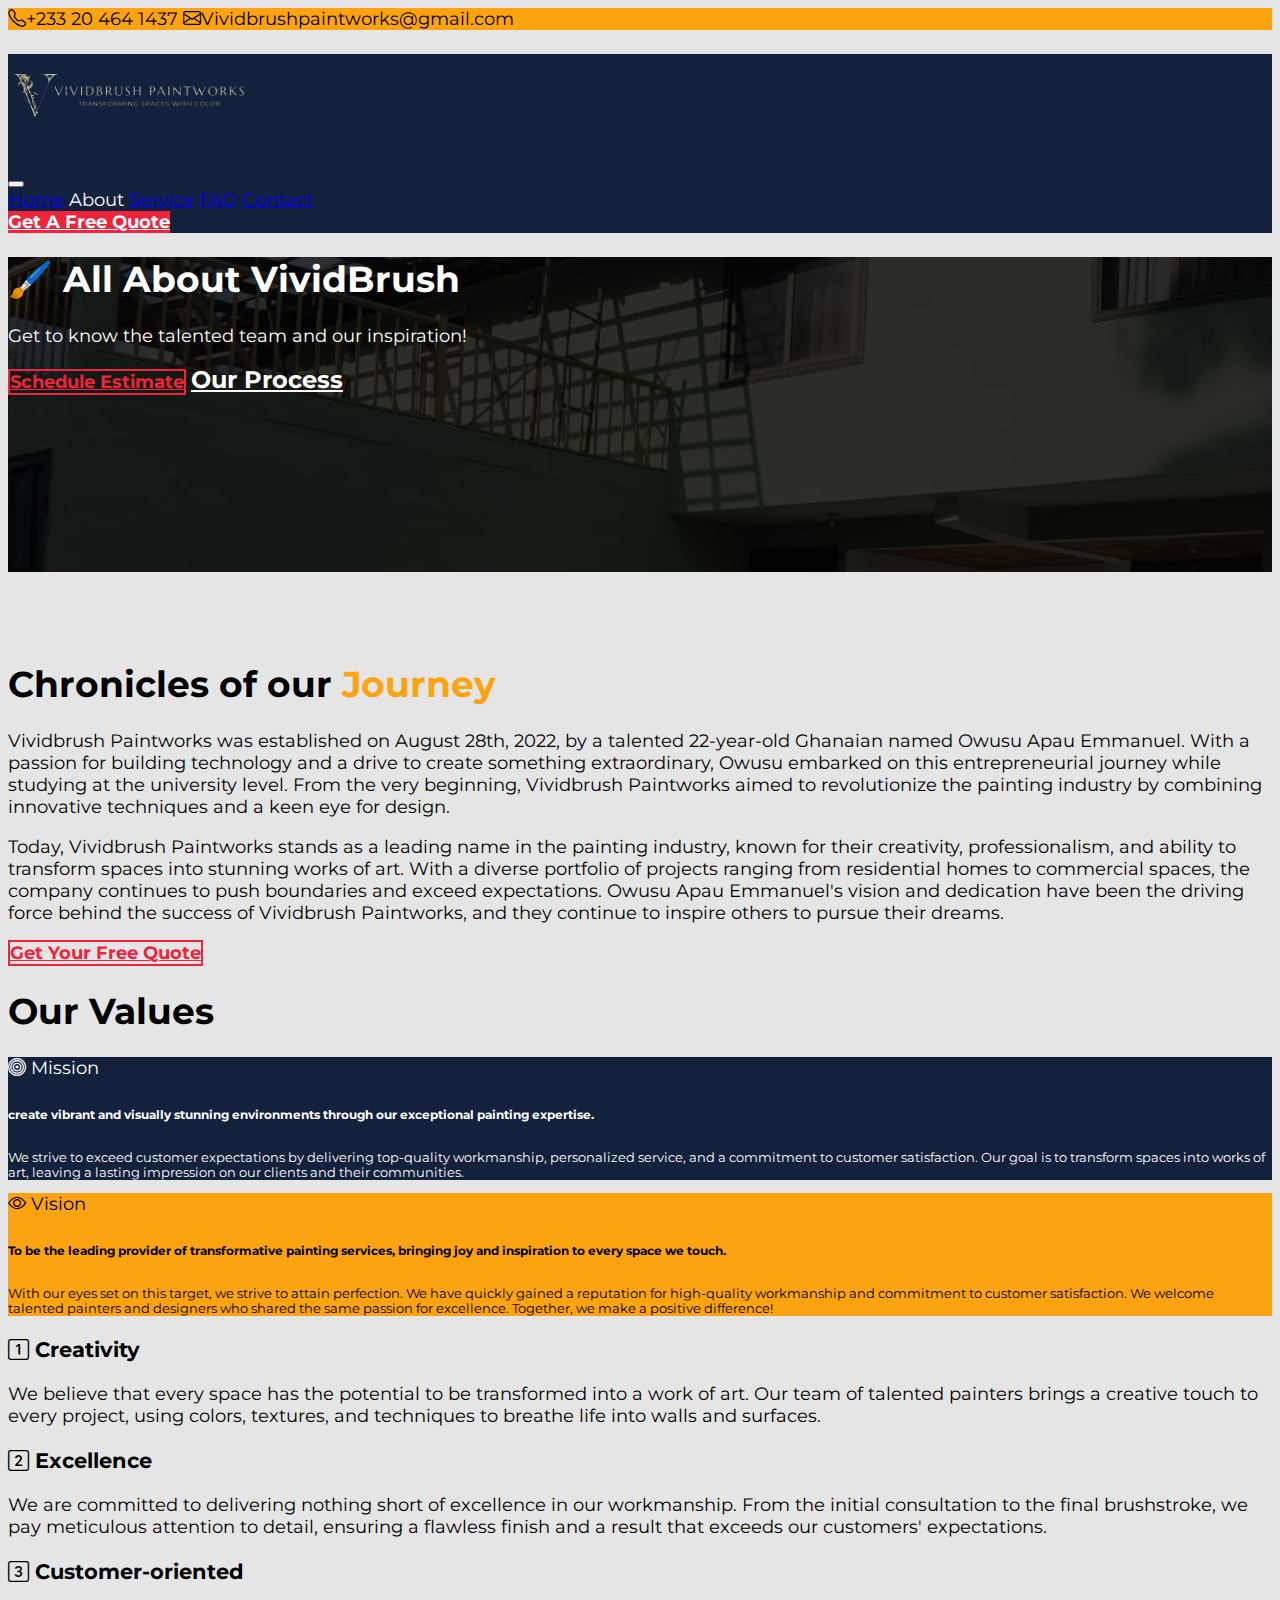
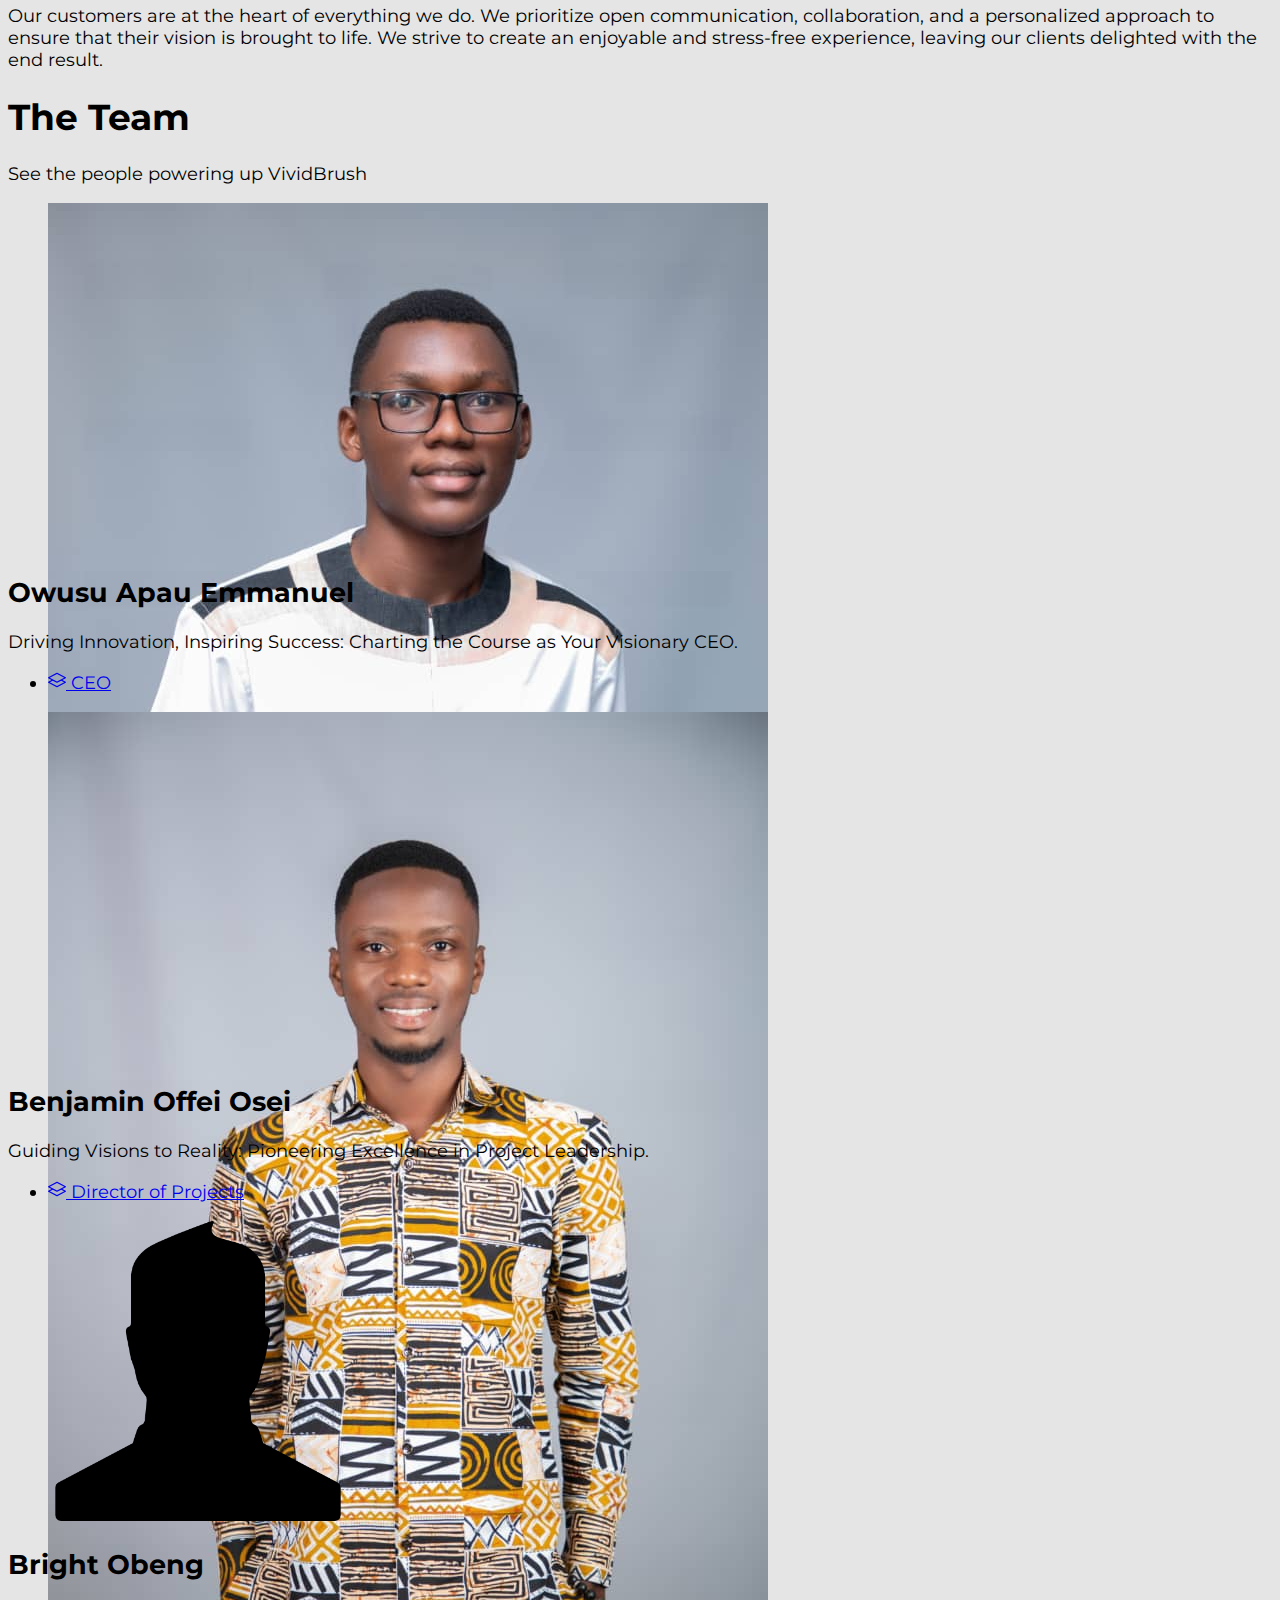
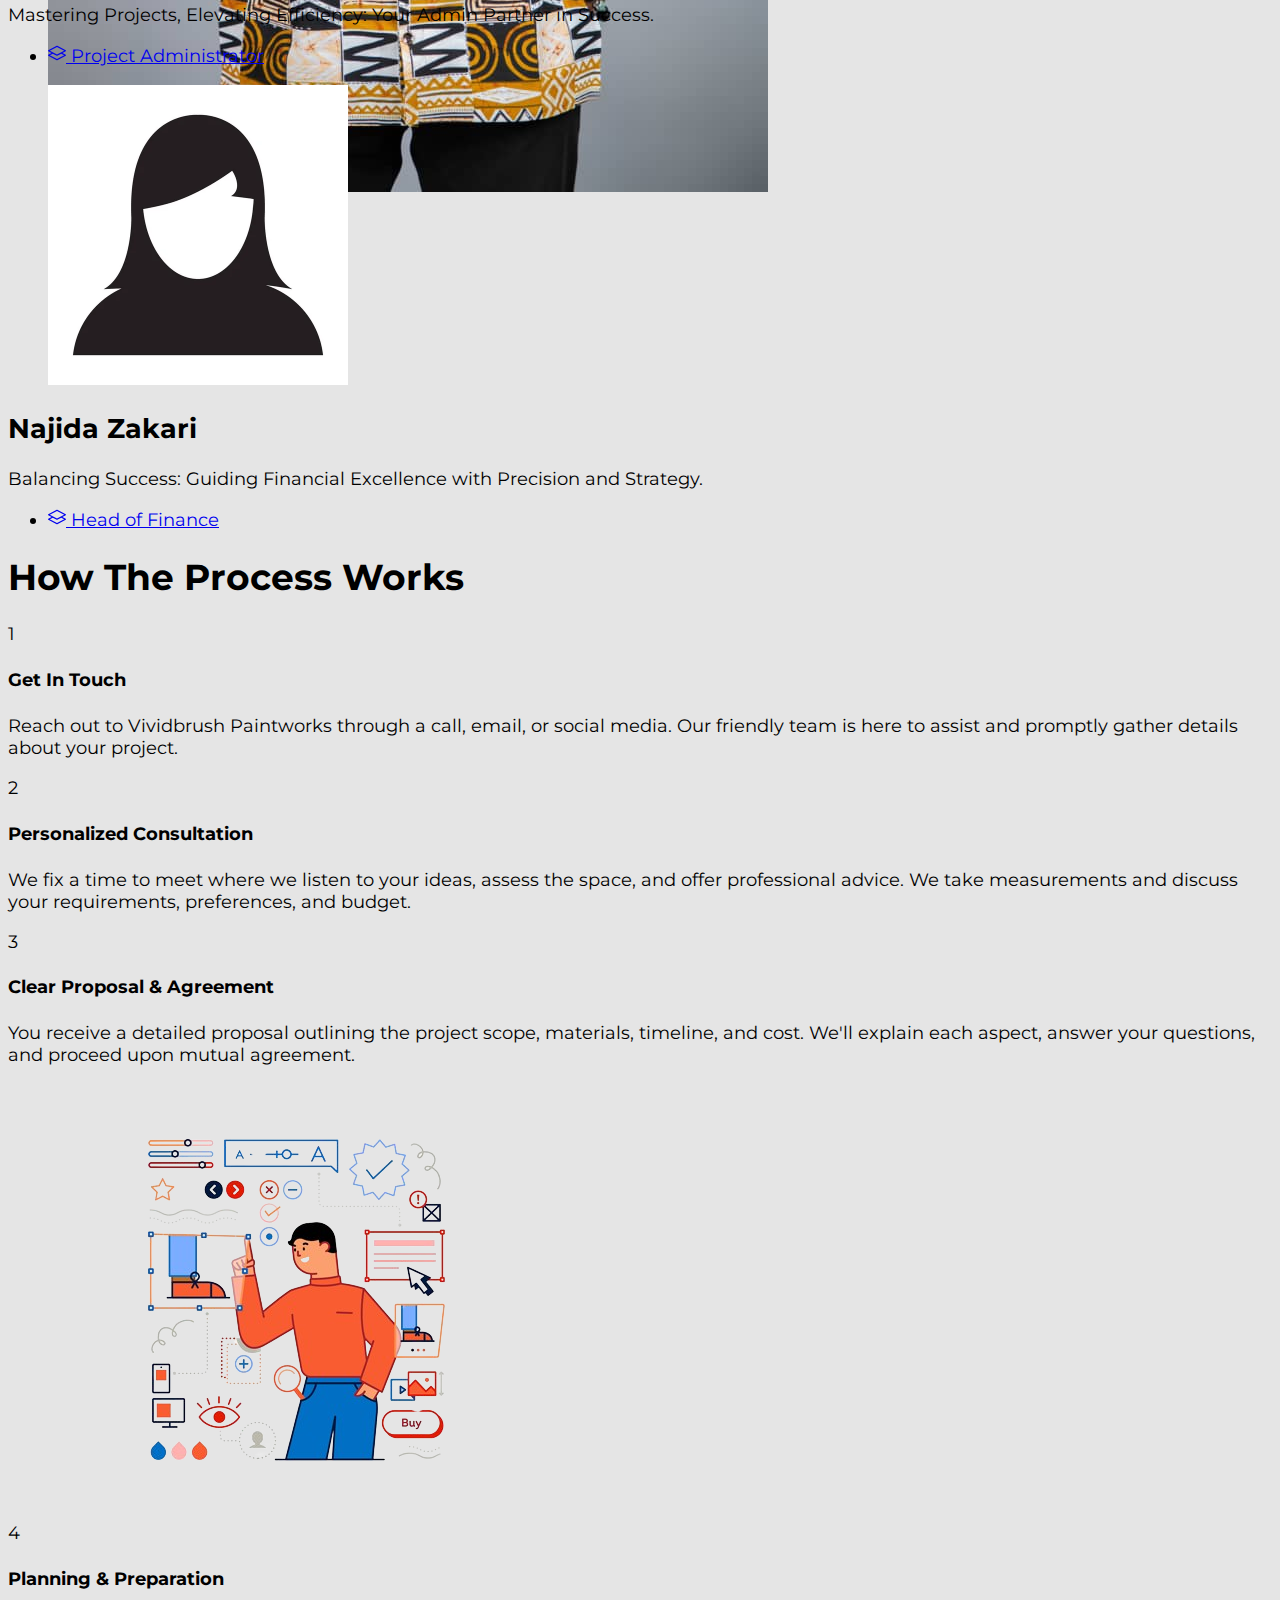
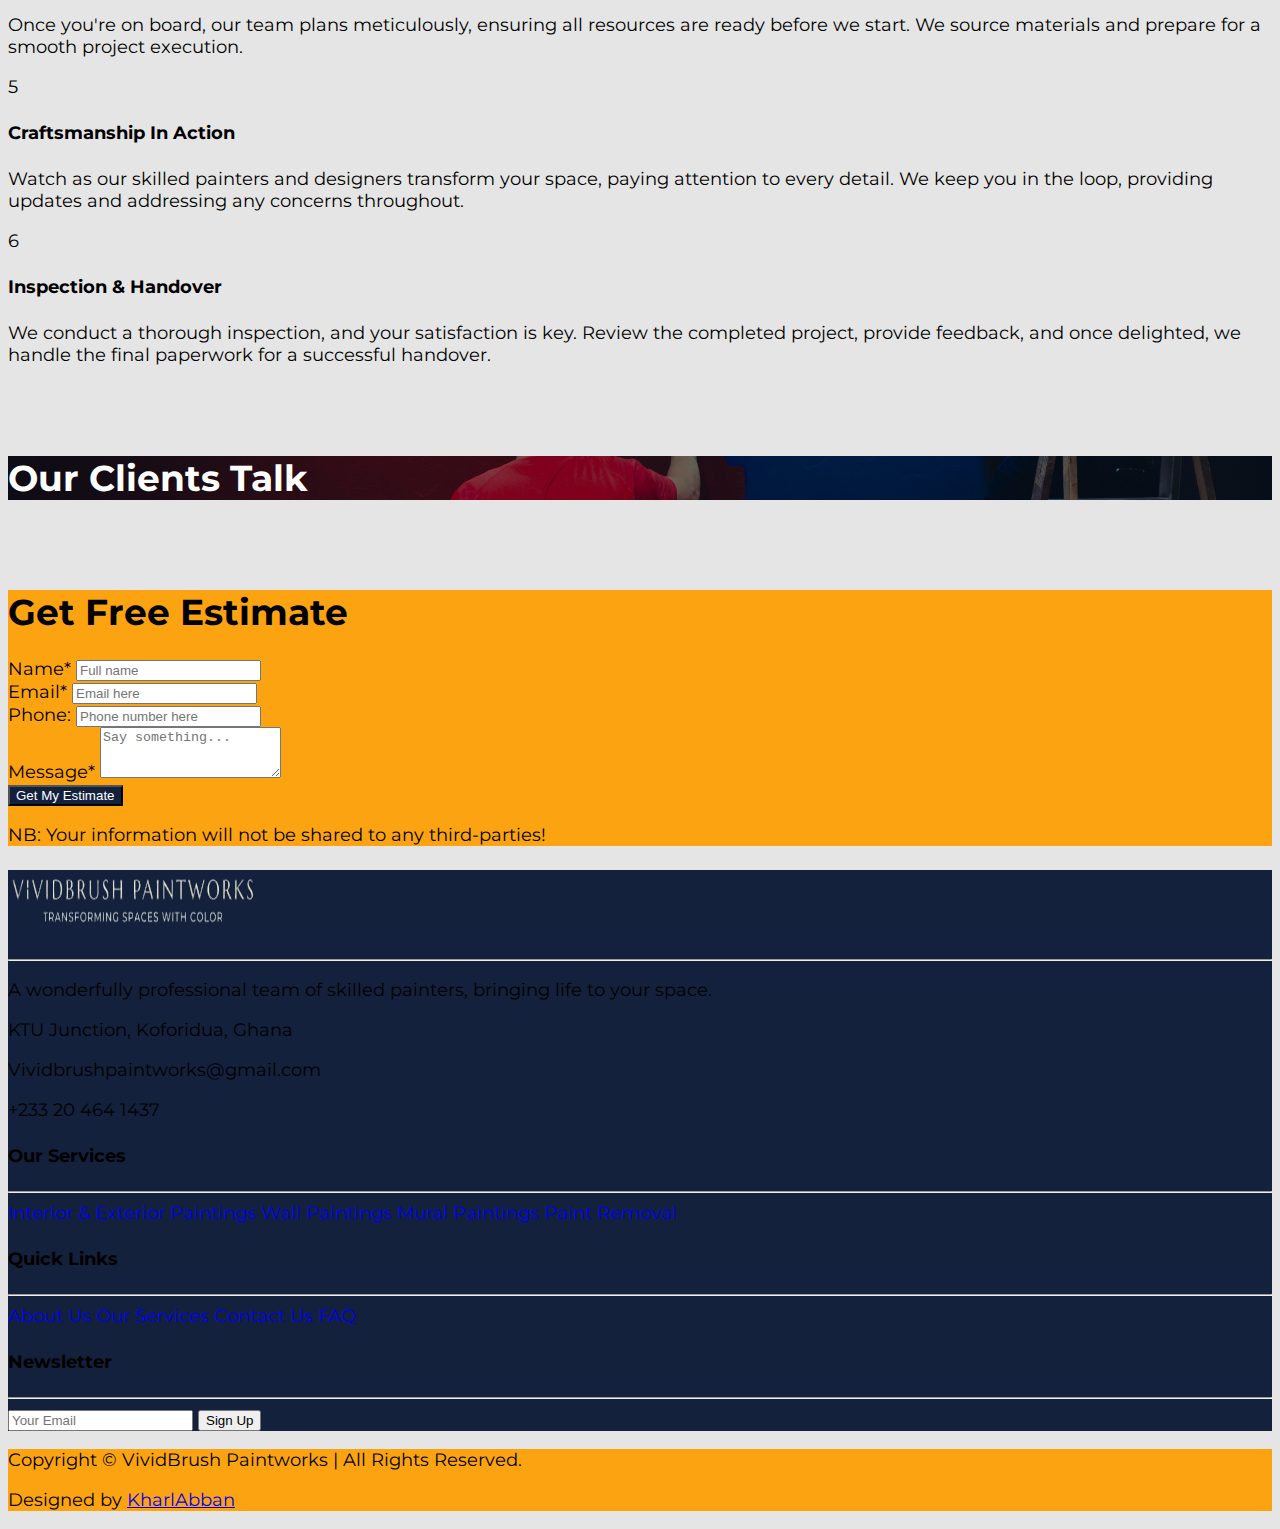
==== commit f8d06b58: "Finished work!" ====
--- a/about.html
+++ b/about.html
@@ -140,8 +140,10 @@
                               Vision
                             </div>
                             <div class="card-body">
-                              <h6 class="card-title text-capitalize">create vibrant and visually stunning environments through our exceptional painting expertise.</h6>
-                              <p class="card-text values-card-text"> We strive to exceed customer expectations by delivering top-quality workmanship, personalized service, and a commitment to customer satisfaction. Our goal is to transform spaces into works of art, leaving a lasting impression on our clients and their communities.</p>
+                              <h6 class="card-title text-capitalize">To be the leading provider of transformative painting services, bringing joy and inspiration to every space we touch.</h6>
+                              <p class="card-text values-card-text">With our eyes set on this target, we strive to attain perfection. We have quickly gained a reputation for high-quality workmanship and commitment to customer satisfaction.
+                                We welcome talented painters and designers who shared the same passion for excellence. Together, we make a positive difference!
+                              </p>
                             </div>
                         </div>
                     </div>
@@ -446,7 +448,7 @@
                     <hr class="w-25 text-secondary mb-4" style="opacity: 1;">
                     <p class="mb-4">A wonderfully professional team of skilled painters, bringing life to your space.</p>
                     <p class="mb-2"><i class="fa fa-map-marker-alt text-primary me-3"></i>KTU Junction, Koforidua, Ghana</p>
-                    <p class="mb-2"><i class="fa fa-envelope text-primary me-3"></i>owusuapauemmanuel@gmail.com</p>
+                    <p class="mb-2"><i class="fa fa-envelope text-primary me-3"></i>Vividbrushpaintworks@gmail.com</p>
                     <p class="mb-0"><i class="fa fa-phone-alt text-primary me-3"></i>+233 20 464 1437</p>
                 </div>
                 <div class="col-lg-3 col-md-6">
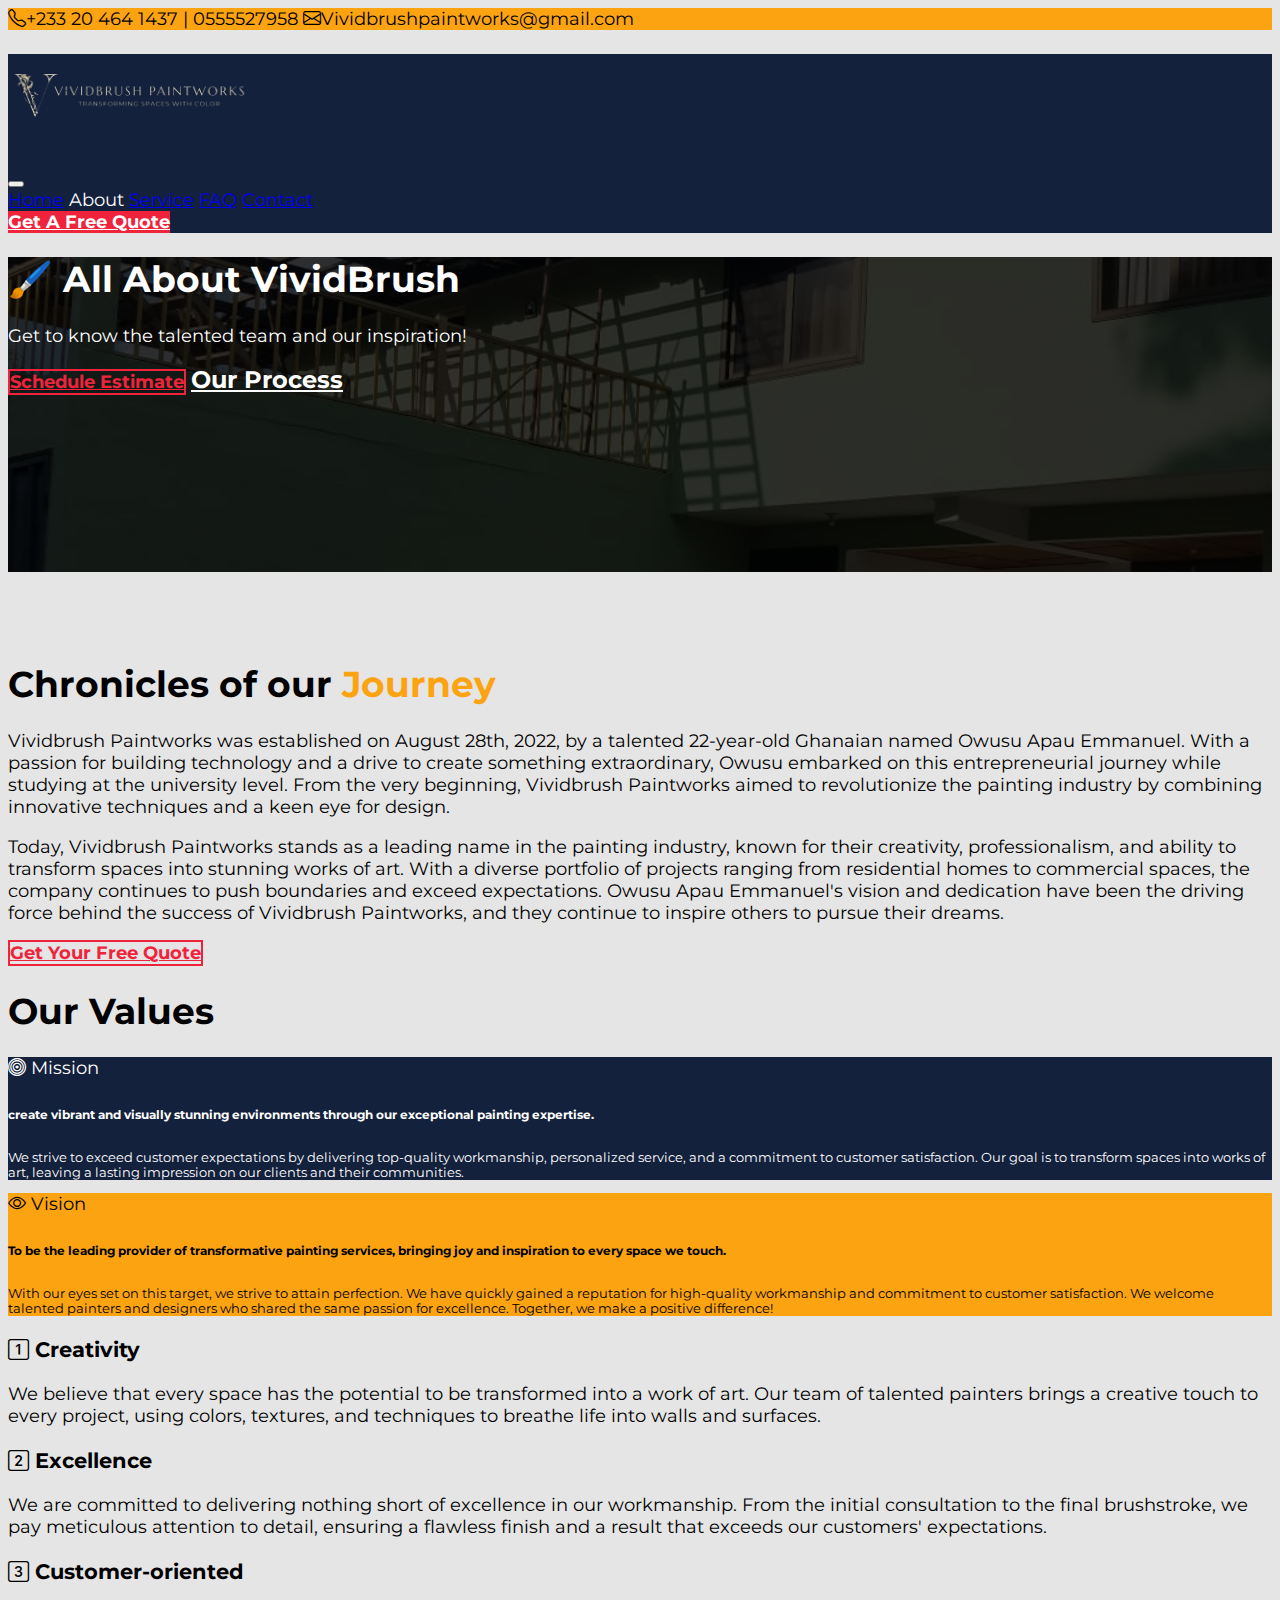
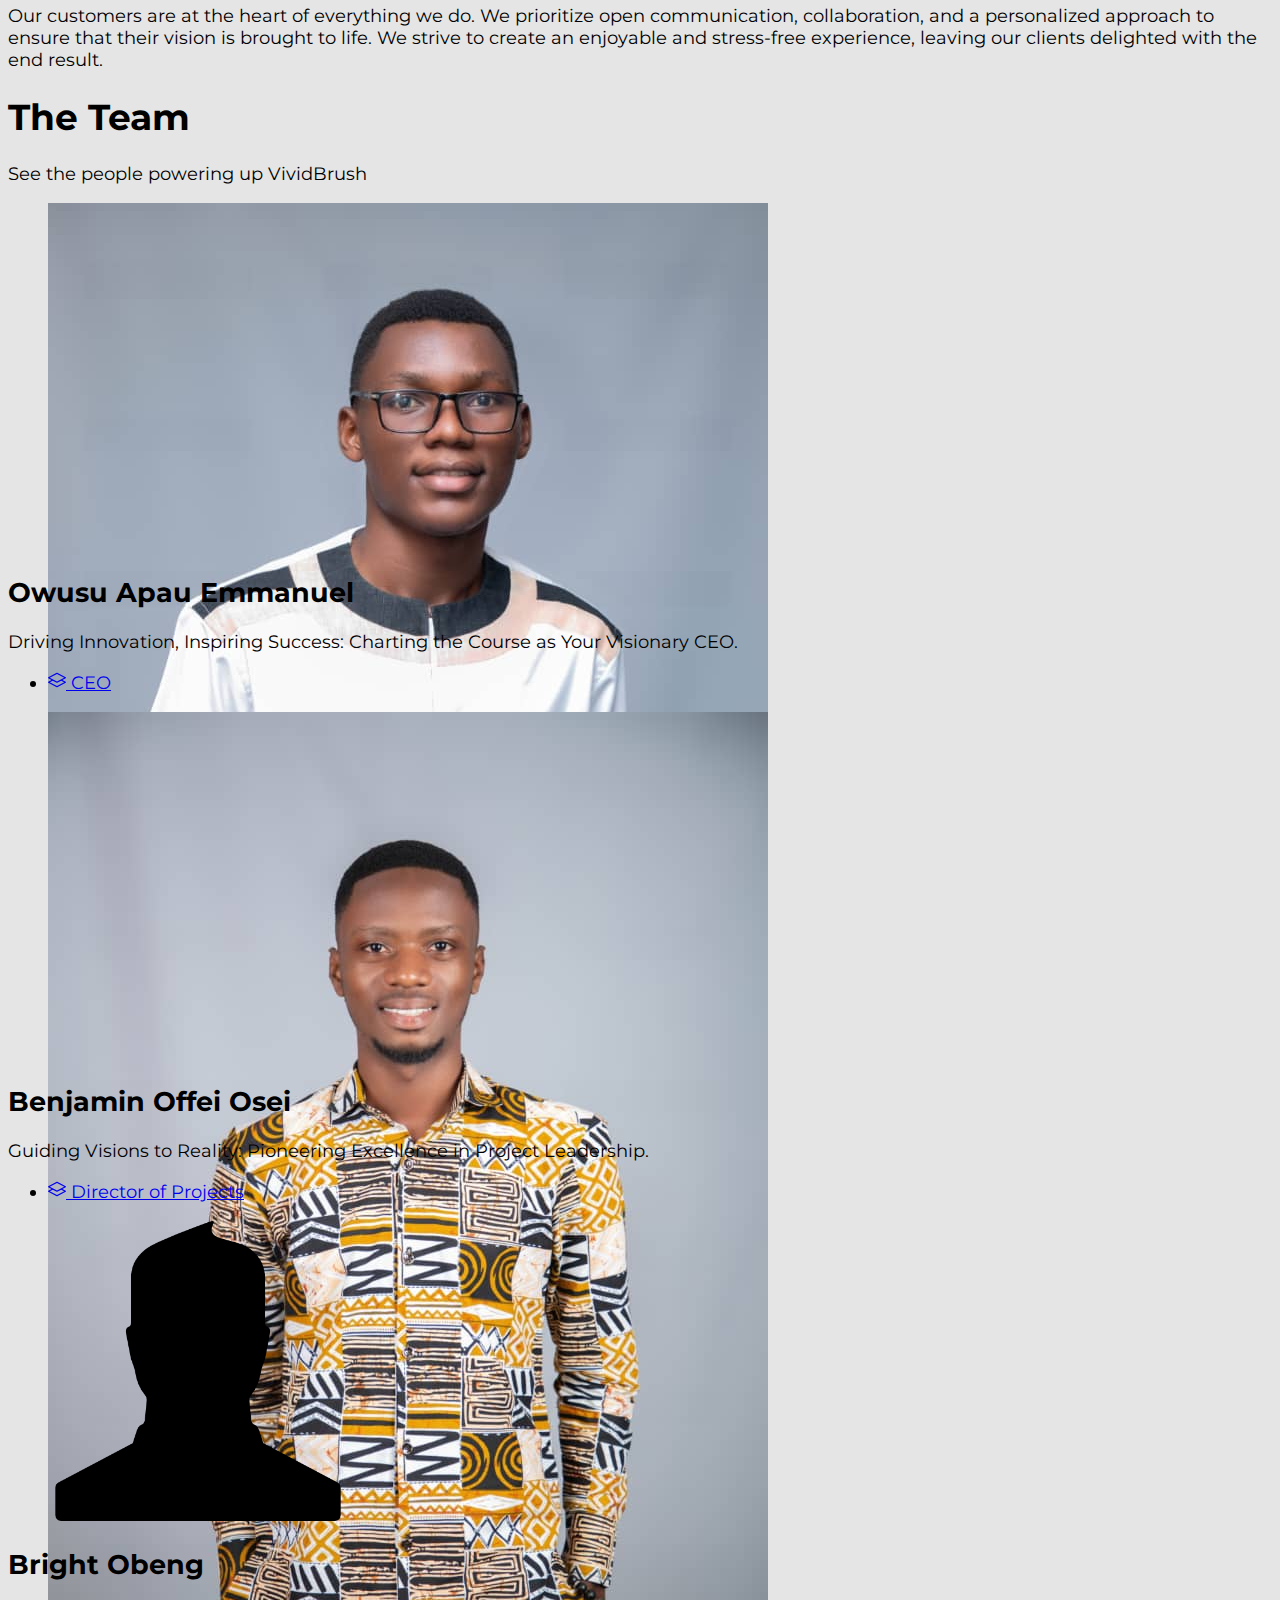
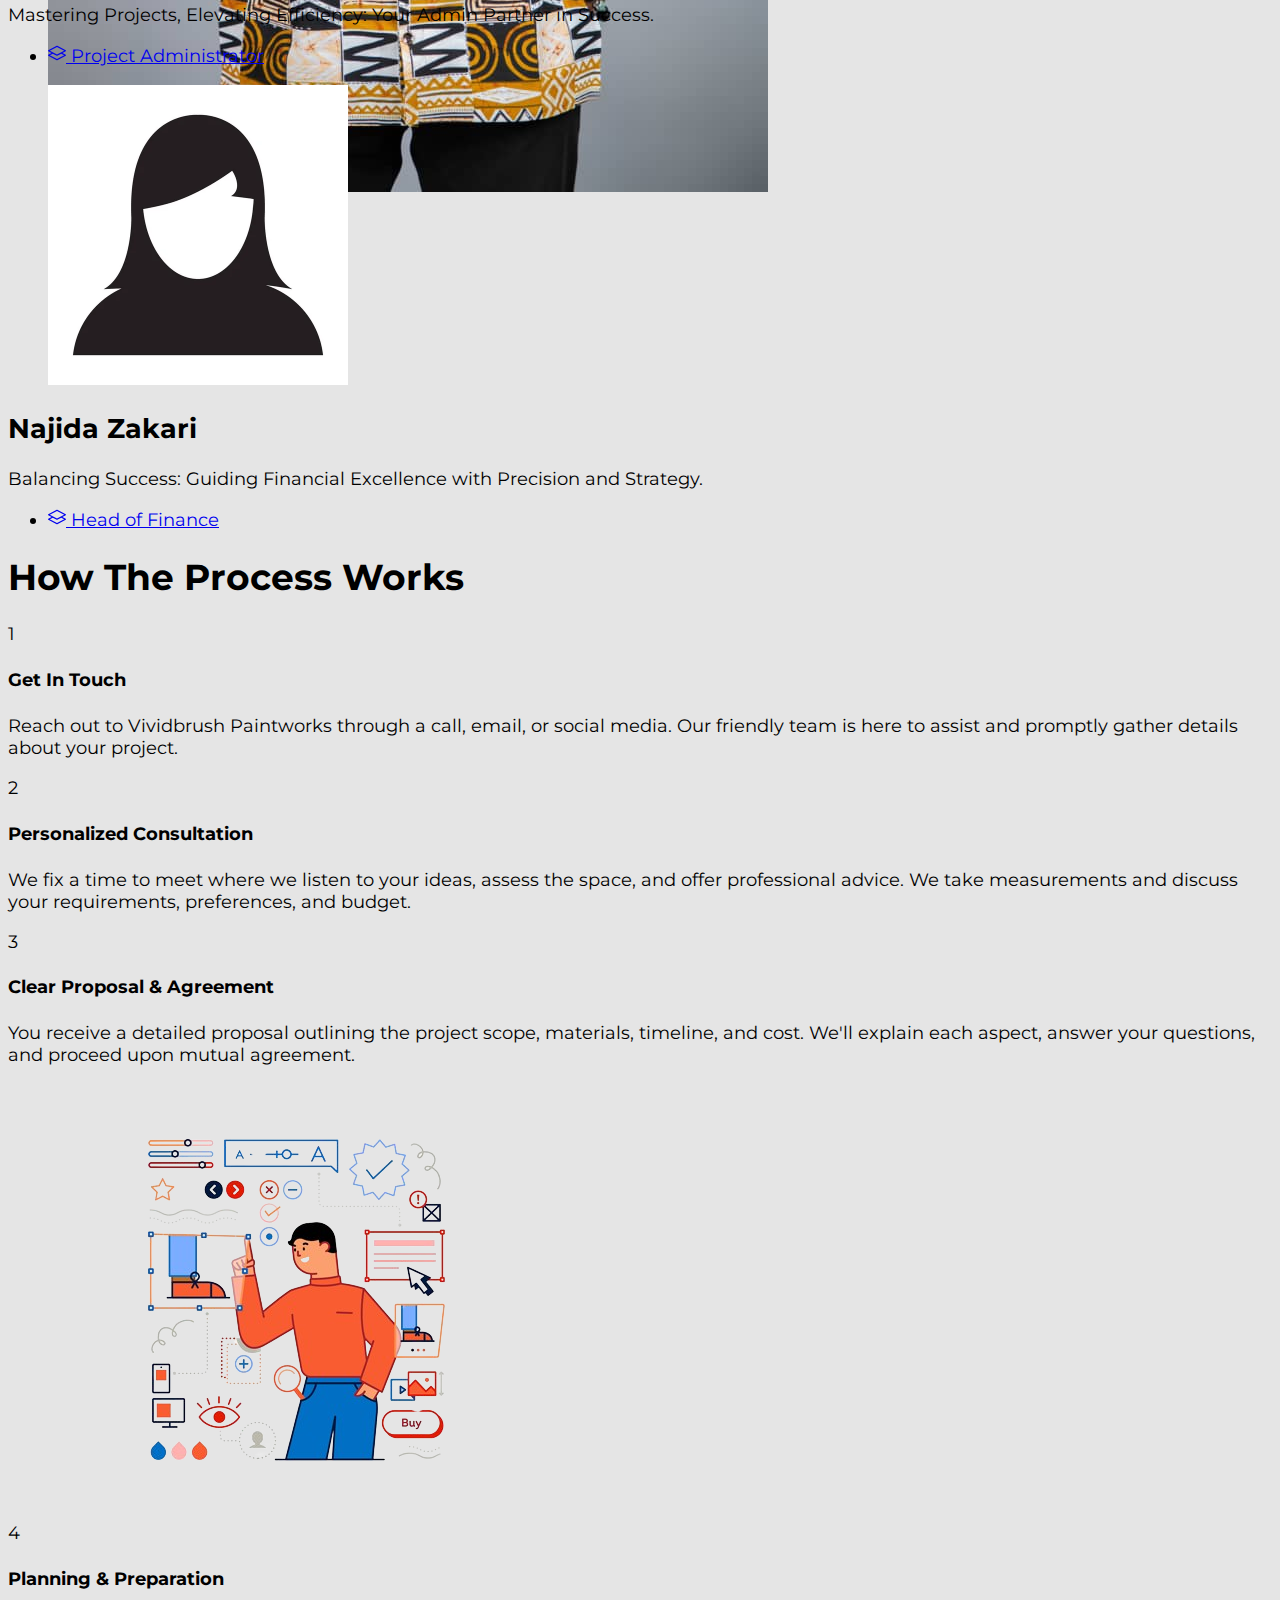
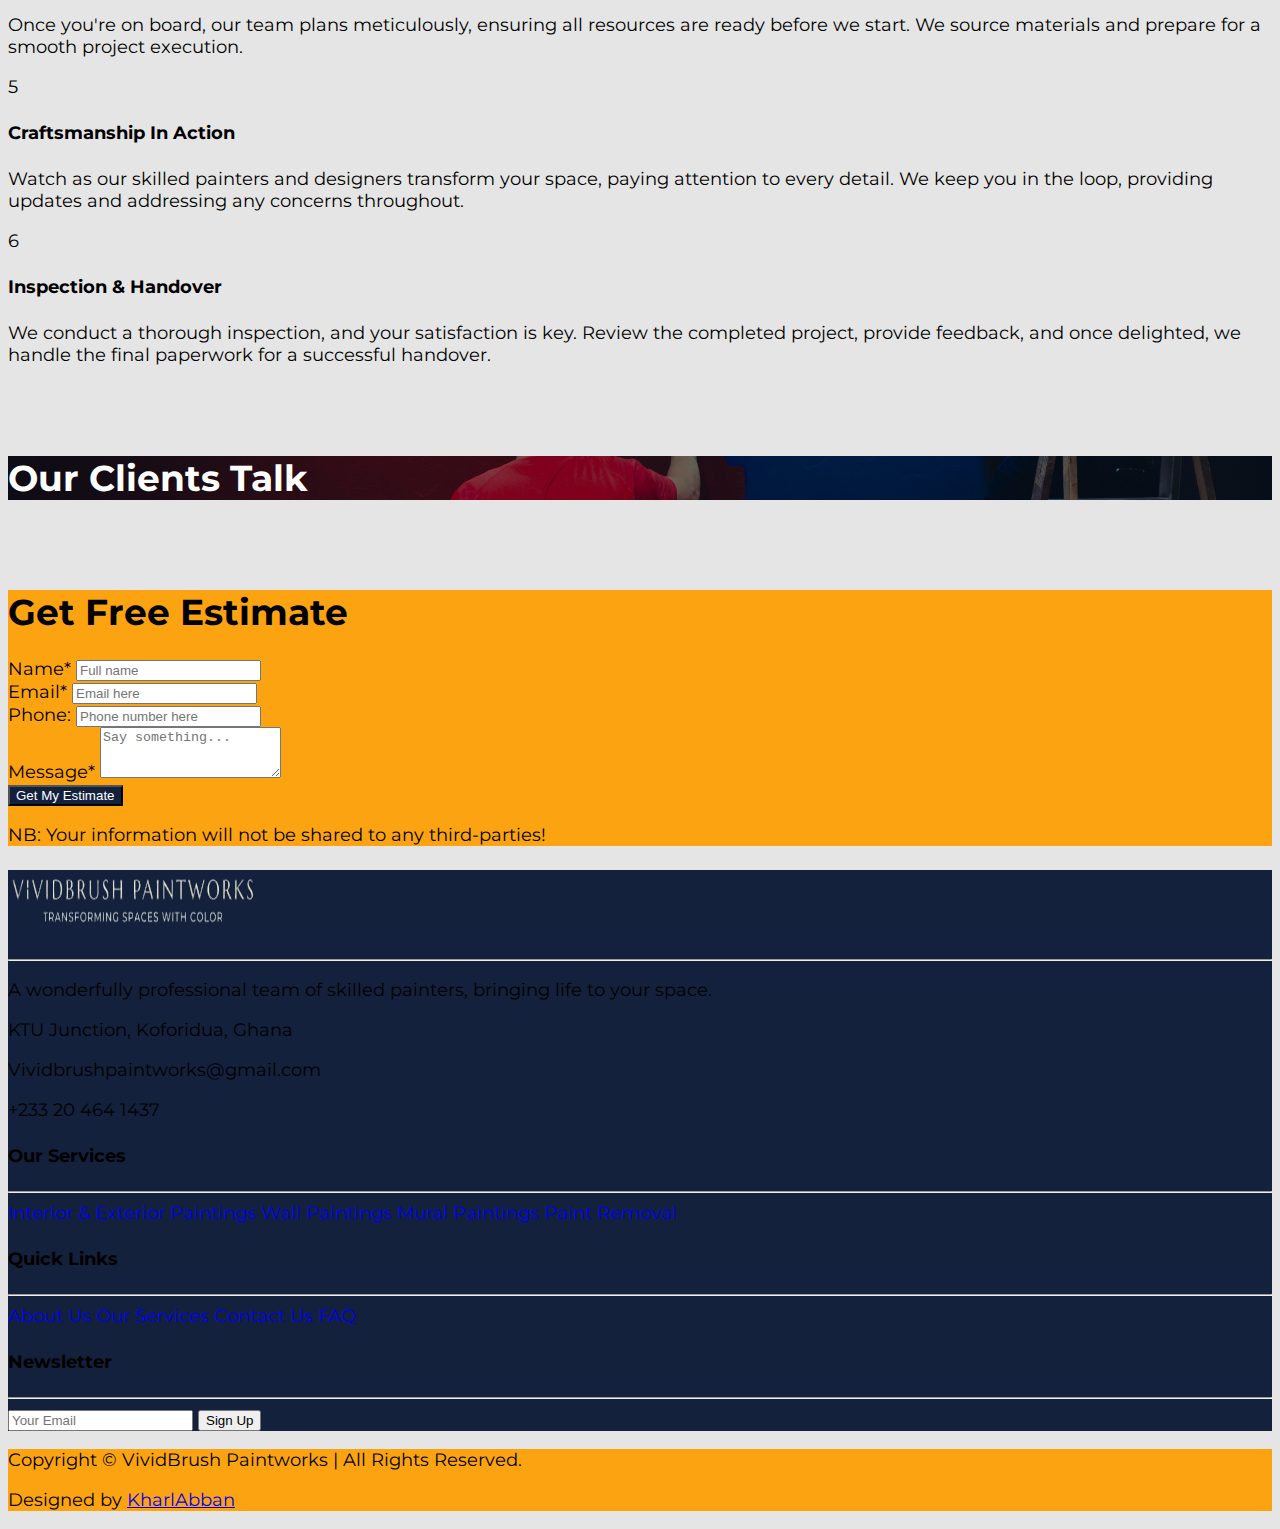
==== commit 77954fd4: "Added new contact number" ====
--- a/about.html
+++ b/about.html
@@ -32,7 +32,7 @@
             <div class="row">
                 <div class="col-md-7 text-center text-lg-start mb-2 mb-lg-0">
                     <div class="d-inline-flex align-items-center">
-                        <span class="text-dark py-2 pe-3 border-end border-white" href=""><i class="bi bi-telephone text-secondary me-2"></i>+233 20 464 1437</span>
+                        <span class="text-dark py-2 pe-3 border-end border-white" href=""><i class="bi bi-telephone text-secondary me-2"></i>+233 20 464 1437 | 0555527958</span>
                         <span class="text-dark py-2 px-3" href=""><i class="bi bi-envelope text-secondary me-2"></i>Vividbrushpaintworks@gmail.com</span>
                     </div>
                 </div>
@@ -491,7 +491,7 @@
                     <p class="mb-md-0">Copyright &copy; <span id="year"></span> <span class="text-dark fw-bold">VividBrush Paintworks</span> | All Rights Reserved.</p>
                 </div>
                 <div class="col-md-4 text-center text-md-end">
-                    <p class="fs-6 mb-0">Designed by <a class="text-dark fw-bold" href="https://kharlabban.github.io/">KharlAbban</a></p>
+                    <p class="fs-6 mb-0">Designed by <a class="text-dark fw-bold" target="_blank" href="https://kharlabban.github.io/">KharlAbban</a></p>
                 </div>
             </div>
         </div>
